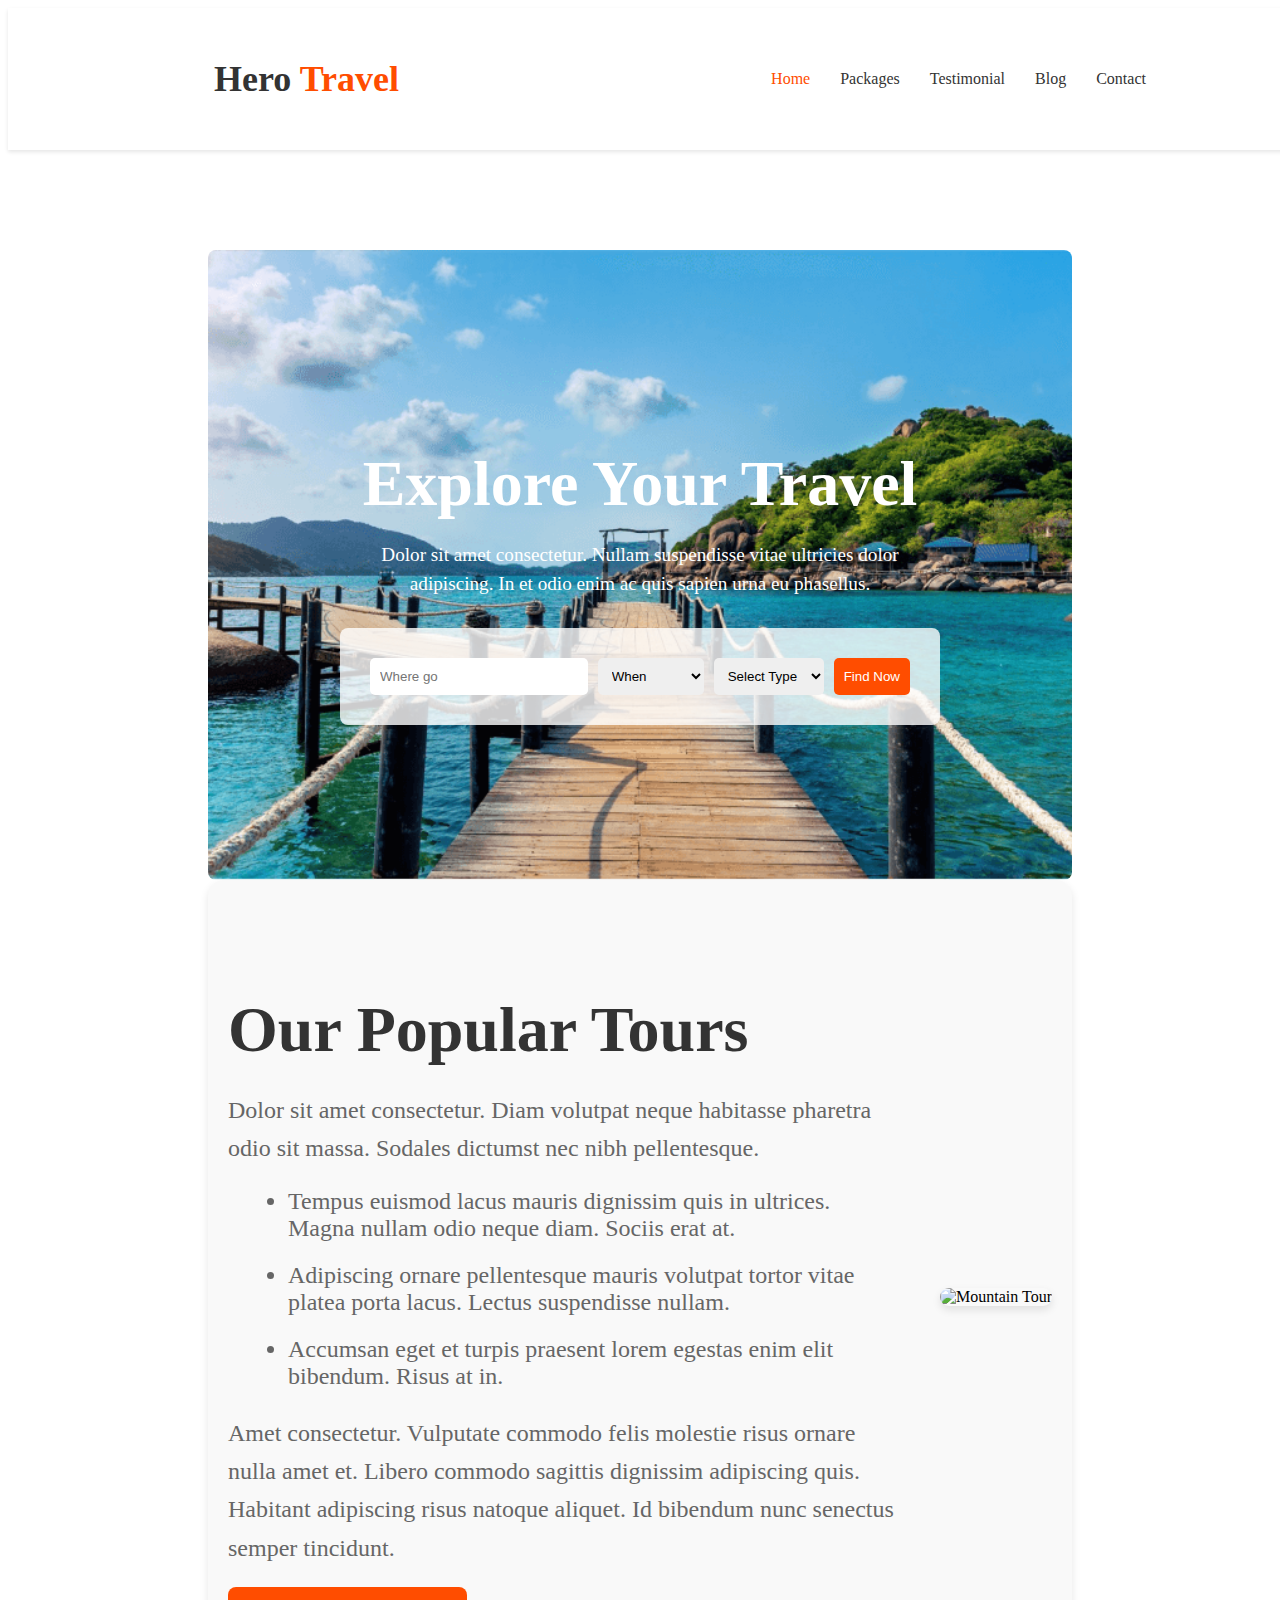
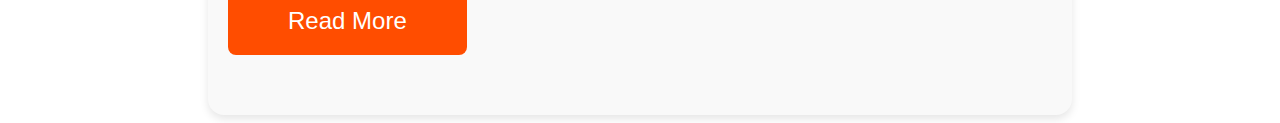
==== B9A2-Hero-Travel-main/index.html @ 3b32db18 "first commit" ====
<!DOCTYPE html>
<html lang="en">
<head>
    <meta charset="UTF-8">
    <meta name="viewport" content="width=device-width, initial-scale=1.0">
    <title>Hero Travel</title>
    <link rel="stylesheet" href="CSS/styles.css">
</head>
<body>
    <header class="navbar">
        <div class="container">
            <div class="logo">
                <img src="images/Group 40071 (2).png" alt="">
                <h2 class="logo-text">Hero <span>Travel</span></h2>
            </div>
            <nav>
                <ul class="nav-links">
                    <li><a href="#"><span>Home</span></a></li>
                    <li><a href="#">Packages</a></li>
                    <li><a href="#">Testimonial</a></li>
                    <li><a href="#">Blog</a></li>
                    <li><a href="#">Contact</a></li>
                </ul>
            </nav>    
        </div>
    </header>
    <main>
        <section class="hero">
            <div class="overlay"></div>
            <div class="hero-content">
                <h1>Explore Your Travel</h1>
                <p>Dolor sit amet consectetur. Nullam suspendisse vitae ultricies dolor adipiscing. In et odio enim ac quis sapien urna eu phasellus.</p>
                <div class="search-box">
                    <input type="text" placeholder="Where go">
                    <select>
                        <option>When</option>
                        <option>This Month</option>
                        <option>Anytime</option>
                        <option>This week</option>
                    </select>
                    <select>
                        <option>Select Type</option>
                        <option>Adventure</option>
                        <option>Relaxation</option>
                        <option>Luxury</option>
                    </select>
                    <button>Find Now</button>
                </div>
            </div>
        </section>

        <section class="popular-tours">
            <div class="container2">
                <div class="text-content">
                    <h2>Our Popular Tours</h2>
                    <p>Dolor sit amet consectetur. Diam volutpat neque habitasse pharetra odio sit massa. Sodales dictumst nec nibh pellentesque.</p>
                    <ul>
                        <li>Tempus euismod lacus mauris dignissim quis in ultrices. Magna nullam odio neque diam. Sociis erat at.</li>
                        <li>Adipiscing ornare pellentesque mauris volutpat tortor vitae platea porta lacus. Lectus suspendisse nullam.</li>
                        <li>Accumsan eget et turpis praesent lorem egestas enim elit bibendum. Risus at in.</li>
                    </ul>
                    <p>Amet consectetur. Vulputate commodo felis molestie risus ornare nulla amet et. Libero commodo sagittis dignissim adipiscing quis. Habitant adipiscing risus natoque aliquet. Id bibendum nunc senectus semper tincidunt.</p>
                    <button class="read-more-btn">Read More</button>
                </div>
                <div class="image-content">
                    <img src="images/Rectangle 4.png" alt="Mountain Tour">
                </div>
            </div>
        </section>


    </main>

    
        
       

   
 
    
    
</body>
</html>
---- B9A2-Hero-Travel-main/CSS/styles.css ----
.logo{
    display: flex;
}
.navbar {
    background-color: #fff;
    box-shadow: 0 2px 4px rgba(0, 0, 0, 0.1);
    padding: 20px 40px;
    width: 100%;
    top: 0;
    
}
.container {
    display: flex;
    justify-content: space-around;
    align-items: center;
}
.logo {
    font-size: 24px;
    font-weight: bold;
    color: #333;
}
.logo span {
    color: #ff4d00;
}

.nav-links {
    list-style-type: none;
    display: flex;
    gap: 30px;
}
.nav-links a {
    text-decoration: none;
    color: #333;
    transition: color 0.3s;
}
.nav-links a span{
    color: #ff4d00;
}
.nav-links a:hover {
    color: #ff4d00;
}
main{
    margin-left: 200px;
    margin-right: 200px;
    margin-top: 100px;
}

.hero {
    background-image: url('/B9A2-Hero-Travel-main/Images/Group\ 13\ \(1\)\ \(1\).png');
    background-size: cover;
    background-position: center;
    height: 70vh;
    display: flex;
    align-items: center;
    justify-content: center;
    text-align: center;
    color: #fff;
    position: relative;
    border-radius: 8px;
    border: 8px solid rounded;

}
.hero-content {
    position: relative;
    z-index: 1;
    max-width: 600px;
}
.hero h1 {
    font-size: 4rem;
    margin-bottom: 20px;
}
.hero p {
    font-size: 1.2rem;
    margin-bottom: 30px;
    line-height: 1.5;
}

.search-box {
    display: flex;
    gap: 10px;
    background-color: rgba(255, 255, 255, 0.8);
    padding: 30px;
    border-radius: 8px;
}
.search-box input, .search-box select, .search-box button {
    border: none;
    outline: none;
    padding: 10px;
    border-radius: 5px;
}
.search-box input {
    flex: 1;
}
.search-box button {
    background-color: #ff4d00;
    color: #fff;
    cursor: pointer;
    
}
.search-box button:hover {
    background-color: #e84300;
}

.container2 {
    display: flex;
    align-items: center;
    gap: 40px;
    padding: 60px 20px;
}
.popular-tours {
    background-color: #f9f9f9;
    border-radius: 16px;
    overflow: hidden;
    box-shadow: 0 4px 8px rgba(0, 0, 0, 0.1);
}
.text-content {
    flex: 1;
}
.text-content h2 {
    font-size: 4rem;
    color: #333;
    margin-bottom: 20px;
}
.text-content p {
    font-size: 1.5rem;
    line-height: 1.6;
    color: #666;
    margin-bottom: 20px;
}
.text-content ul {
    margin-bottom: 20px;
}
.text-content ul li {
    list-style-type: disc;
    margin-left: 20px;
    margin-bottom: 20px;
    color:  #666;
    font-size: 1.5rem;
}

/* Button Styles */
.read-more-btn {
    background-color: #ff4d00;
    color: #fff;
    border: none;
    padding: 20px 60px;
    border-radius: 8px;
    cursor: pointer;
    font-size: 1.5rem;
   
}

.read-more-btn:hover {
    background-color: #e84300;
}



.image-content img {
    max-width: 100%;
    height: auto;
    border-radius: 16px;
    object-fit: cover;
    box-shadow: 0 4px 8px rgba(0, 0, 0, 0.1);
}
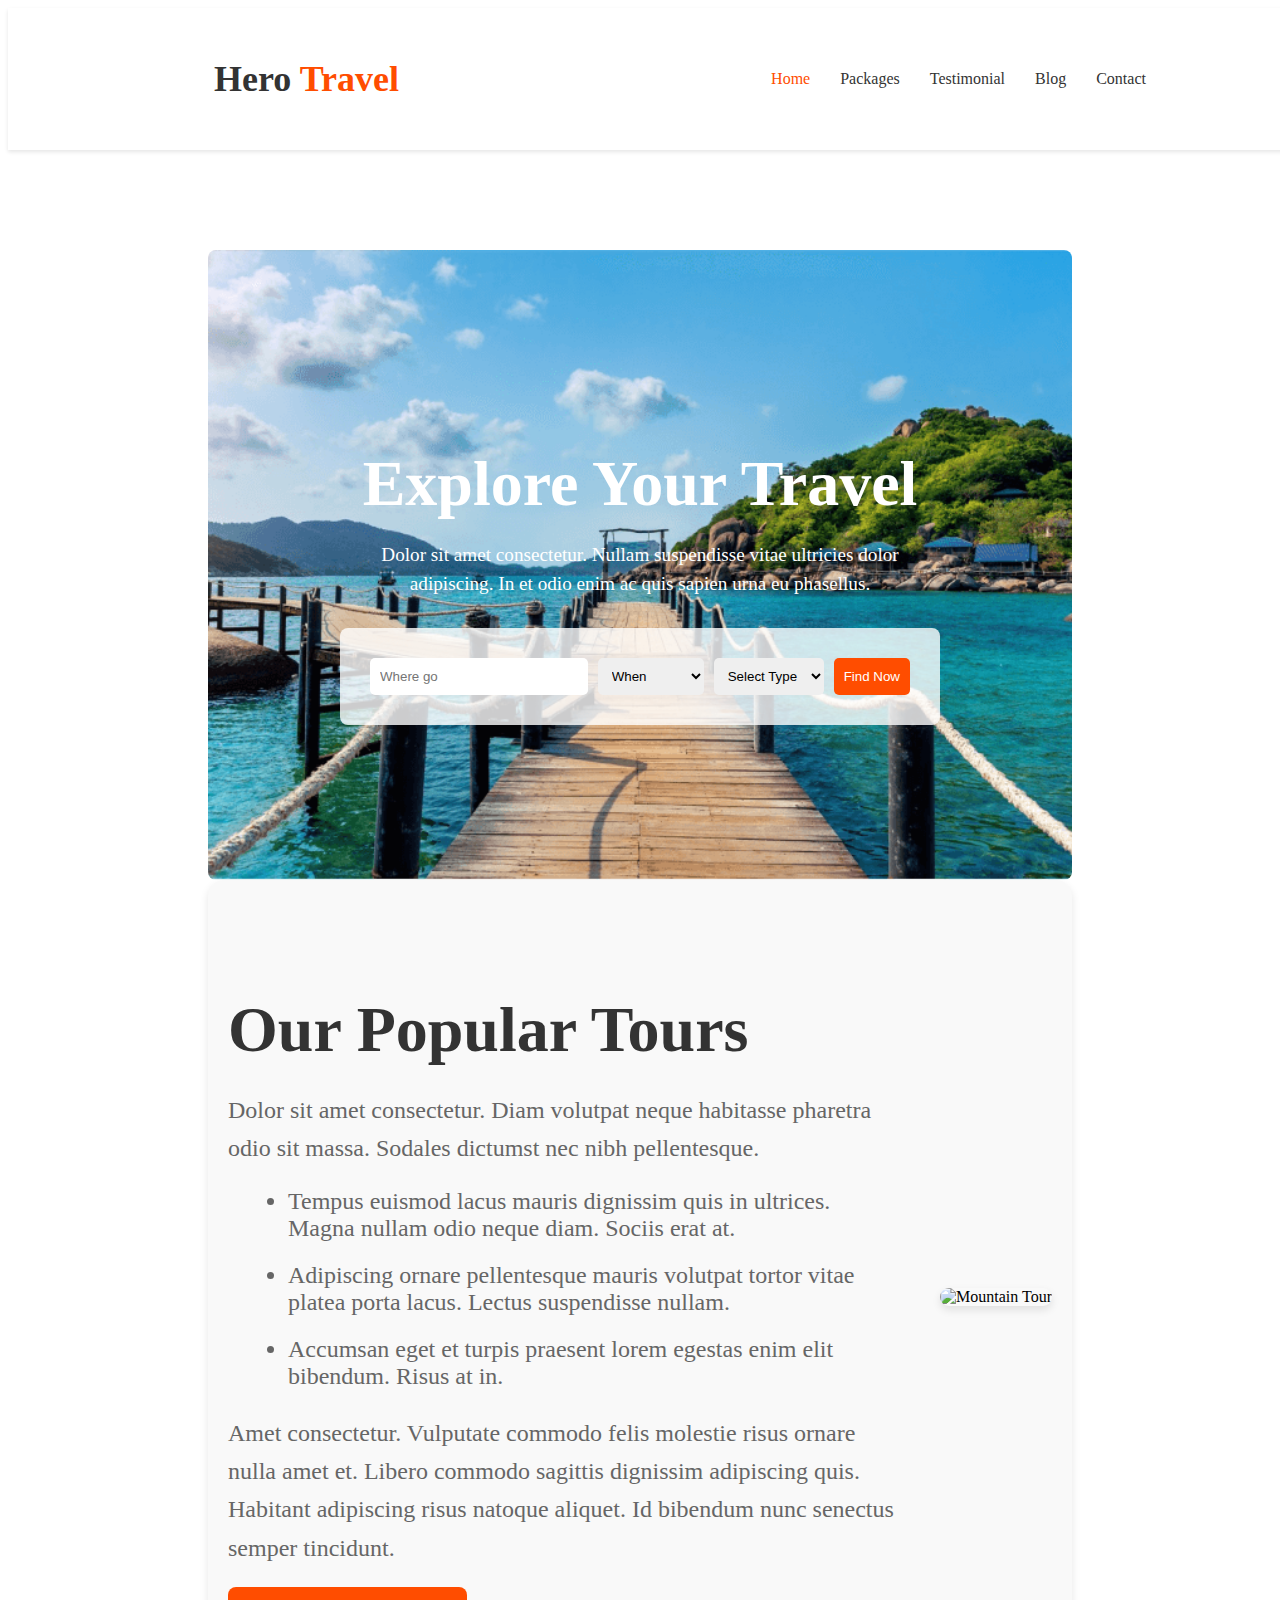
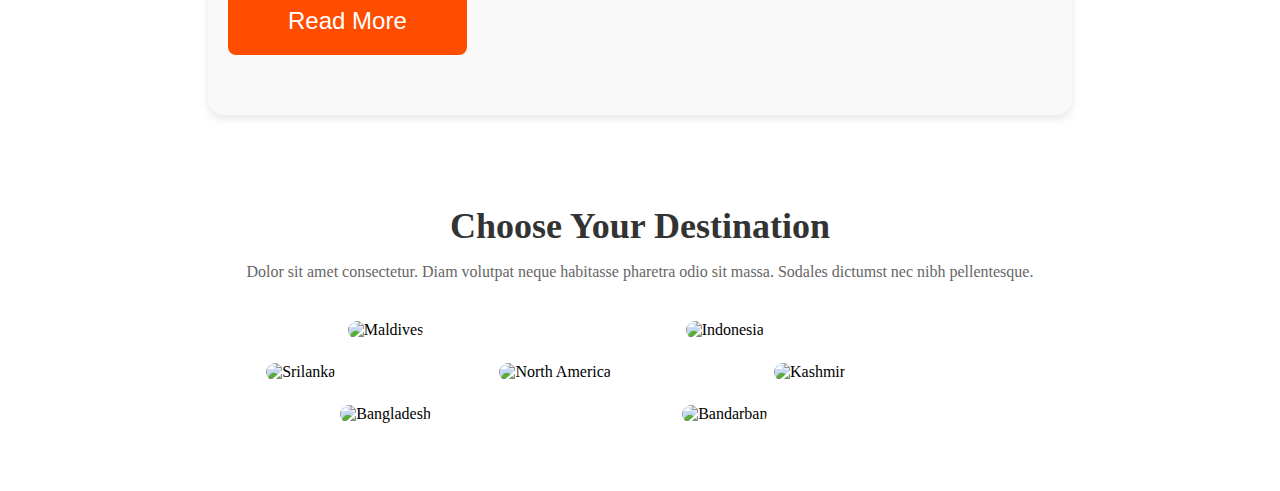
==== commit e5cae2a4: "second commit" ====
--- a/B9A2-Hero-Travel-main/index.html
+++ b/B9A2-Hero-Travel-main/index.html
@@ -67,6 +67,42 @@
                 </div>
             </div>
         </section>
+        <section class="destination-section">
+            <div class="container3">
+                <h2>Choose Your Destination</h2>
+                <p>Dolor sit amet consectetur. Diam volutpat neque habitasse pharetra odio sit massa. Sodales dictumst nec nibh pellentesque.</p>
+                <div class="destination-grid">
+                    <div class="destination-card item-span2">
+                        <img src="images/Rectangle 5.png" alt="Maldives">
+                        <div class="destination-title">Maldives</div>
+                    </div>
+                    <div class="destination-card  item-span2">
+                        <img src="images/Rectangle 8 (1).png" alt="Indonesia">
+                        <div class="destination-title">Indonesia</div>
+                    </div>
+                    <div class="destination-card item3">
+                        <img src="images/Rectangle 6.png" alt="Srilanka">
+                        <div class="destination-title">Srilanka</div>
+                    </div>
+                    <div class="destination-card item4">
+                        <img src="images/Rectangle 7.png" alt="North America">
+                        <div class="destination-title">North America</div>
+                    </div>
+                    <div class="destination-card item5">
+                        <img src="images/Rectangle 9.png" alt="Kashmir">
+                        <div class="destination-title">Kashmir</div>
+                    </div>
+                    <div class="destination-card item6">
+                        <img src="images/Rectangle 11.png" alt="Bangladesh">
+                        <div class="destination-title">Bangladesh</div>
+                    </div>
+                    <div class="destination-card item7">
+                        <img src="images/Rectangle 10.png" alt="Bandarban">
+                        <div class="destination-title">Bandarban</div>
+                    </div>
+                </div>
+            </div>
+        </section>
 
 
     </main>
--- a/B9A2-Hero-Travel-main/CSS/styles.css
+++ b/B9A2-Hero-Travel-main/CSS/styles.css
@@ -163,4 +163,89 @@
     border-radius: 16px;
     object-fit: cover;
     box-shadow: 0 4px 8px rgba(0, 0, 0, 0.1);
-}+}
+
+.container3 {
+    max-width: 1200px;
+    margin: 0 auto;
+    padding: 60px 20px;
+    text-align: center;
+    
+}
+.destination-section h2 {
+    font-size: 36px;
+    color: #333;
+    margin-bottom: 10px;
+}
+
+.destination-section p {
+    font-size: 16px;
+    color: #666;
+    margin-bottom: 40px;
+}
+.destination-grid {
+    display: grid;
+    grid-template-columns: repeat(5,1fr) ;
+    gap: 1.5rem;
+    align-content: center;
+    
+   
+}
+.destination-card {
+    position: relative;
+    overflow: hidden;
+    border-radius: 16px;
+    transition: transform 0.3s ease;
+    cursor: pointer;
+}
+
+.item-span2{
+    grid-column: span 2;
+}
+.item4{
+    grid-column-start: 2 ;
+    grid-column-end: 4;
+}
+.item3{
+    grid-row-start: 2;
+}
+.item6{
+    grid-row-start: 3;
+}
+.item7{
+    grid-row-start: 3;
+    grid-column-start:3;
+    grid-column-end: 5;
+}
+.item6{
+    grid-column: span 2;
+
+}
+
+.destination-card img {
+    width: 100%;
+    height: 100%;
+    object-fit: cover;
+    border-radius: 16px;
+   
+}
+.destination-title {
+    position: absolute;
+    bottom: 130px;
+    
+    left: 100px;
+    text-align: center;
+    color: #fff;
+    font-size: 24px;
+    font-weight: bold;
+    text-shadow: 2px 2px 4px rgba(0, 0, 0, 0.5);
+    pointer-events: none;
+}
+
+
+.destination-card:hover {
+    transform: translateY(-5px);
+}
+.destination-card:hover img {
+    transform: scale(1.1);
+}
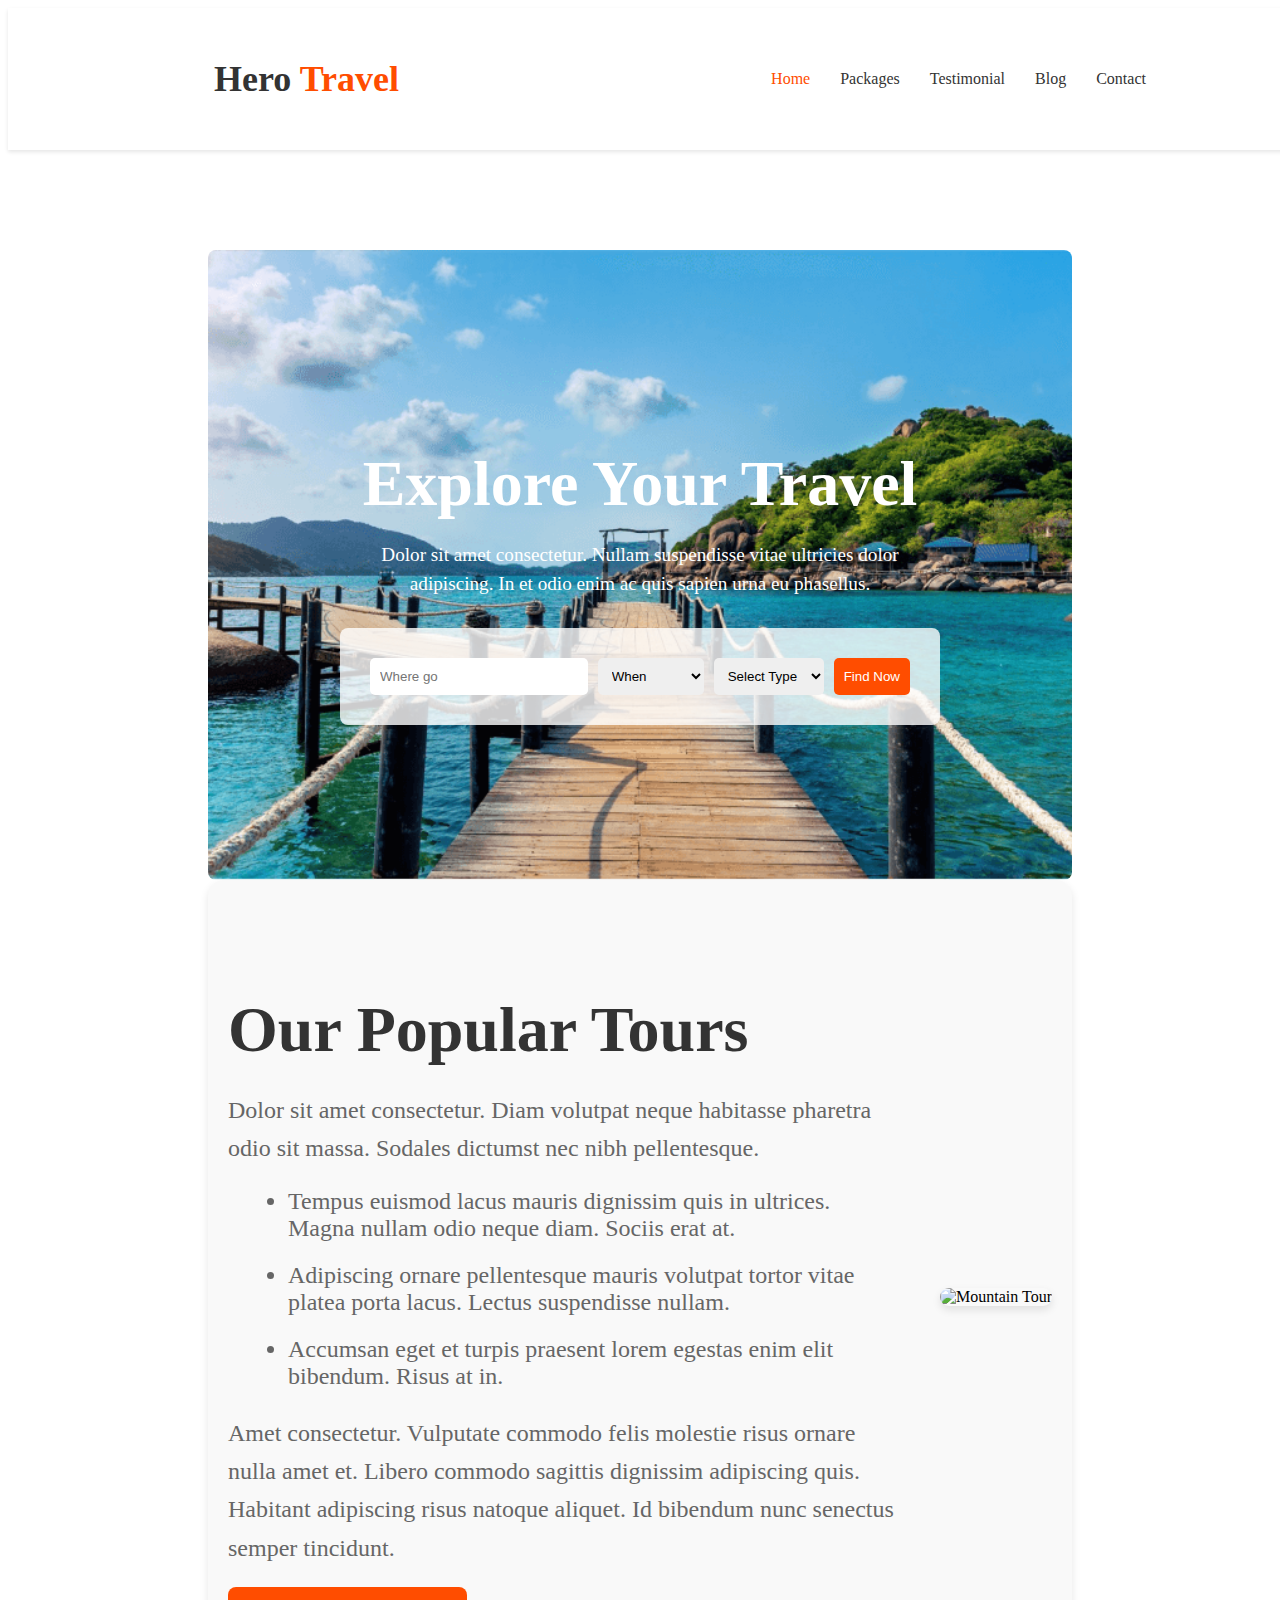
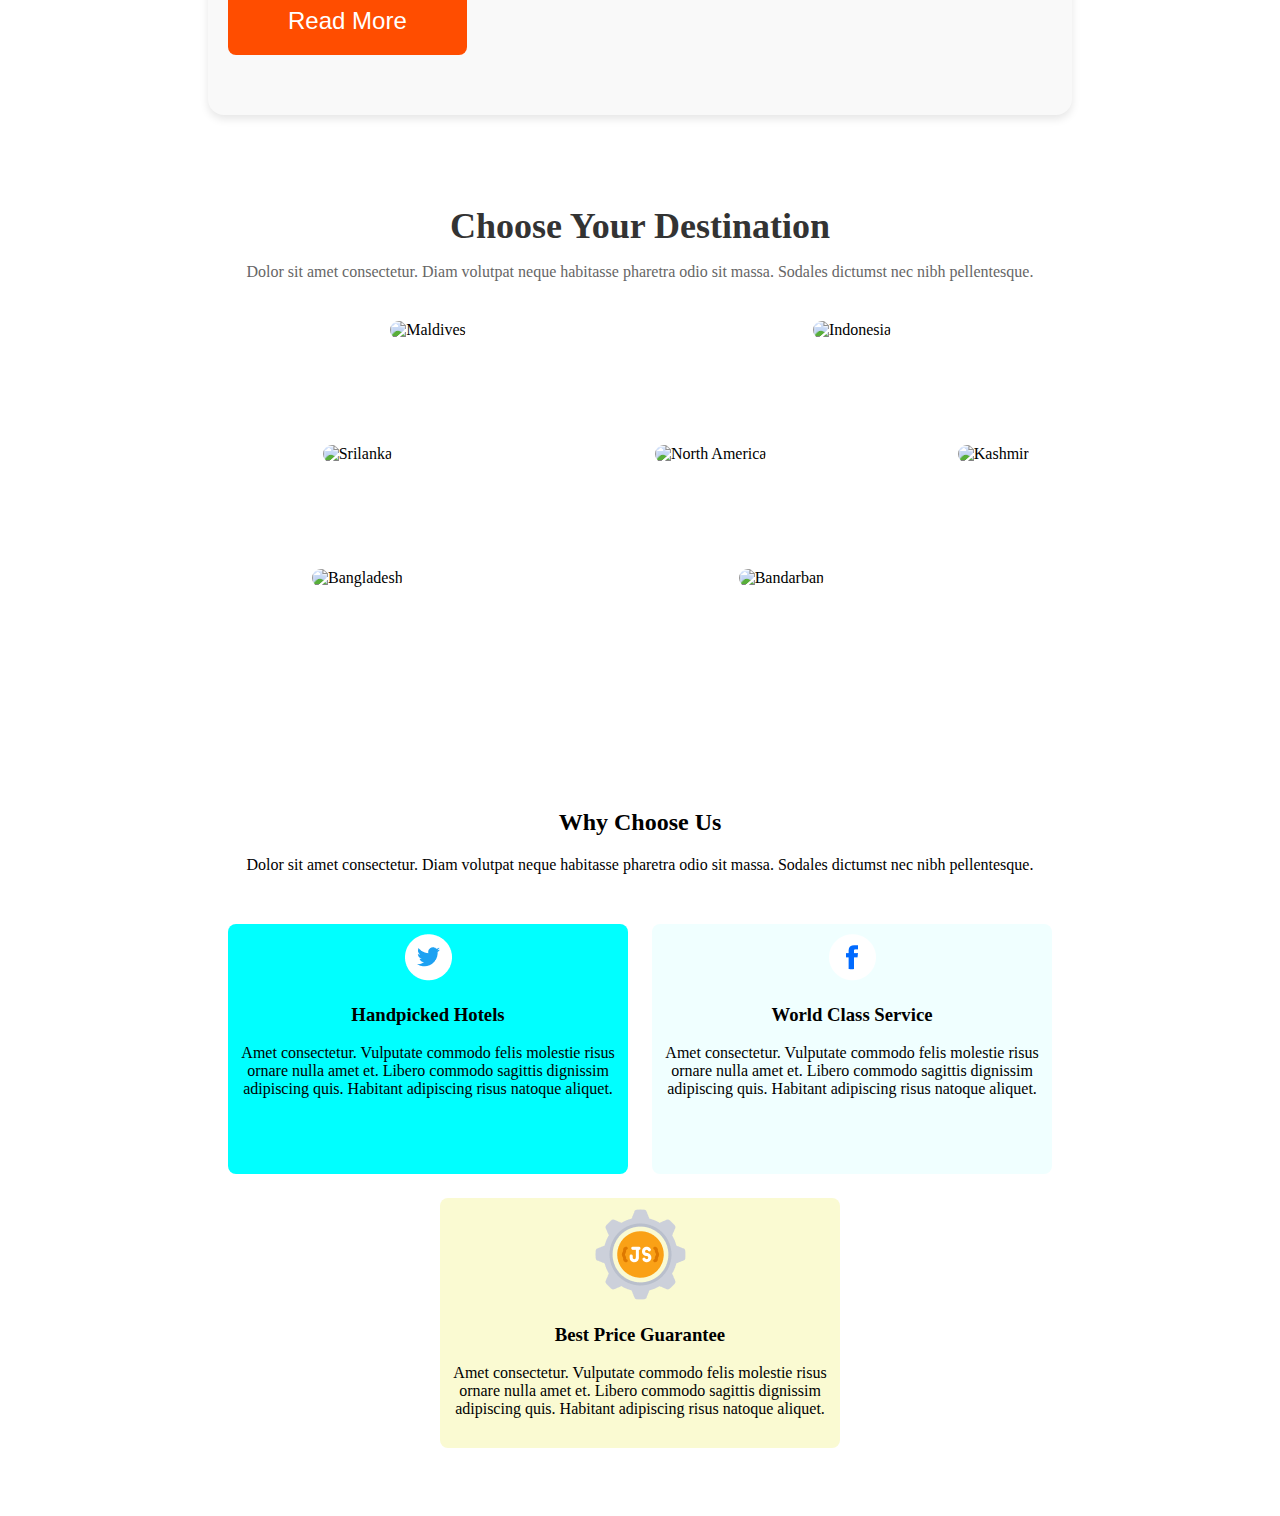
==== commit ef9b6f05: "third commit" ====
--- a/B9A2-Hero-Travel-main/index.html
+++ b/B9A2-Hero-Travel-main/index.html
@@ -72,11 +72,11 @@
                 <h2>Choose Your Destination</h2>
                 <p>Dolor sit amet consectetur. Diam volutpat neque habitasse pharetra odio sit massa. Sodales dictumst nec nibh pellentesque.</p>
                 <div class="destination-grid">
-                    <div class="destination-card item-span2">
+                    <div class="destination-card item1">
                         <img src="images/Rectangle 5.png" alt="Maldives">
                         <div class="destination-title">Maldives</div>
                     </div>
-                    <div class="destination-card  item-span2">
+                    <div class="destination-card  item1">
                         <img src="images/Rectangle 8 (1).png" alt="Indonesia">
                         <div class="destination-title">Indonesia</div>
                     </div>
@@ -104,6 +104,36 @@
             </div>
         </section>
 
+        <section class="why-choose-us">
+            <div class="container3">
+                <h2>Why Choose Us</h2>
+                <p>Dolor sit amet consectetur. Diam volutpat neque habitasse pharetra odio sit massa. Sodales dictumst nec nibh pellentesque.</p>
+                <div class="Choose-grid">
+                    <div class="card card1">
+                        <img src="/B9A2-Hero-Travel-main/icons/twitter.png" alt="Maldives">
+                        <h3 class="card-title">Handpicked Hotels</h3>
+                        <p class="card-description">Amet consectetur. Vulputate commodo felis molestie risus ornare 
+                            nulla amet et. Libero commodo sagittis dignissim adipiscing quis. 
+                            Habitant adipiscing risus natoque aliquet. </p>
+                    </div>
+                    <div class="card card2">
+                        <img src="/B9A2-Hero-Travel-main/icons/fb.png" alt="Indonesia">
+                        <h3 class="card-title">World Class Service</h3>
+                        <p class="card-description">Amet consectetur. Vulputate commodo felis molestie risus ornare 
+                            nulla amet et. Libero commodo sagittis dignissim adipiscing quis. 
+                            Habitant adipiscing risus natoque aliquet. </p>
+                    </div>
+                    <div class="card card3">
+                        <img src="/B9A2-Hero-Travel-main/icons/js.png" alt="Srilanka">
+                        <h3 class="card-title">Best Price Guarantee</h3>
+                        <p class="card-description">Amet consectetur. Vulputate commodo felis molestie risus ornare 
+                            nulla amet et. Libero commodo sagittis dignissim adipiscing quis. 
+                            Habitant adipiscing risus natoque aliquet. </p>
+                    </div>
+                    </div>
+            </div>
+        </section>
+
 
     </main>
 
--- a/B9A2-Hero-Travel-main/CSS/styles.css
+++ b/B9A2-Hero-Travel-main/CSS/styles.css
@@ -185,9 +185,10 @@
 }
 .destination-grid {
     display: grid;
-    grid-template-columns: repeat(5,1fr) ;
-    gap: 1.5rem;
+    grid-template-columns: repeat(6,1fr) ;
+   gap: 1.5rem;
     align-content: center;
+    grid-auto-rows: minmax(100px, auto);
     
    
 }
@@ -195,36 +196,29 @@
     position: relative;
     overflow: hidden;
     border-radius: 16px;
-    transition: transform 0.3s ease;
     cursor: pointer;
 }
 
-.item-span2{
+.item1 {
+    grid-column: span 3;
+}
+.item4{
+    grid-column: span 3;
+}
+.item3{
     grid-column: span 2;
 }
-.item4{
-    grid-column-start: 2 ;
-    grid-column-end: 4;
-}
-.item3{
-    grid-row-start: 2;
-}
-.item6{
-    grid-row-start: 3;
-}
 .item7{
-    grid-row-start: 3;
-    grid-column-start:3;
-    grid-column-end: 5;
+    grid-column: span 4; 
 }
 .item6{
     grid-column: span 2;
-
-}
+}
+
 
 .destination-card img {
-    width: 100%;
-    height: 100%;
+     height:100%;
+     width: 100%;
     object-fit: cover;
     border-radius: 16px;
    
@@ -249,3 +243,34 @@
 .destination-card:hover img {
     transform: scale(1.1);
 }
+
+.Choose-grid{
+    display: grid;
+    gap: 1.5rem;
+    grid-template-columns: repeat(4,1fr);
+    grid-auto-rows: minmax(250px,auto);
+    align-self: start;
+    justify-self: stretch;
+    margin-top: 50px;
+    
+}
+
+.card{
+    border: 8px solid rounded;
+    border-radius: 8px;
+    padding: 10px;
+}
+
+.card1{
+ background-color: aqua;
+ grid-column: span 2;
+}
+.card2{
+  background-color: azure;
+  grid-column: span 2;
+}
+.card3{
+  background-color: lightgoldenrodyellow;
+  grid-column: 2/4;
+}
+
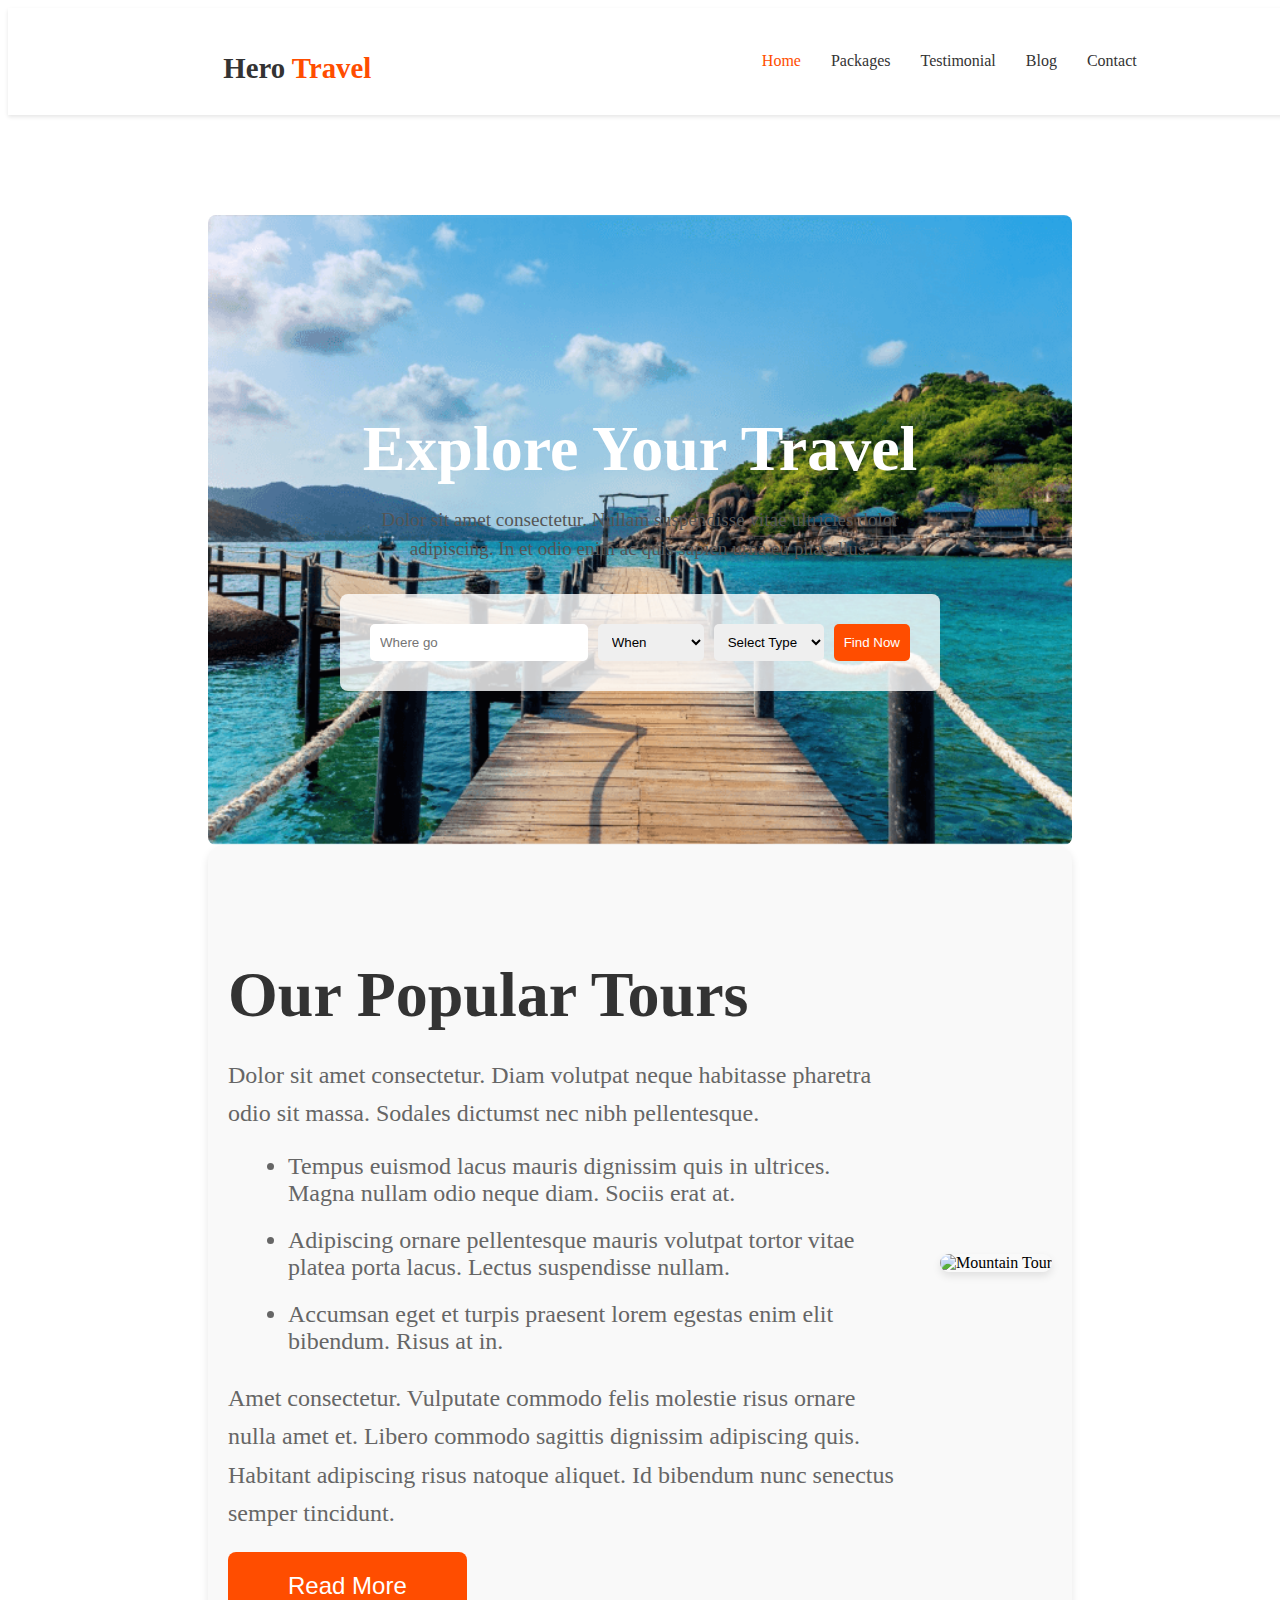
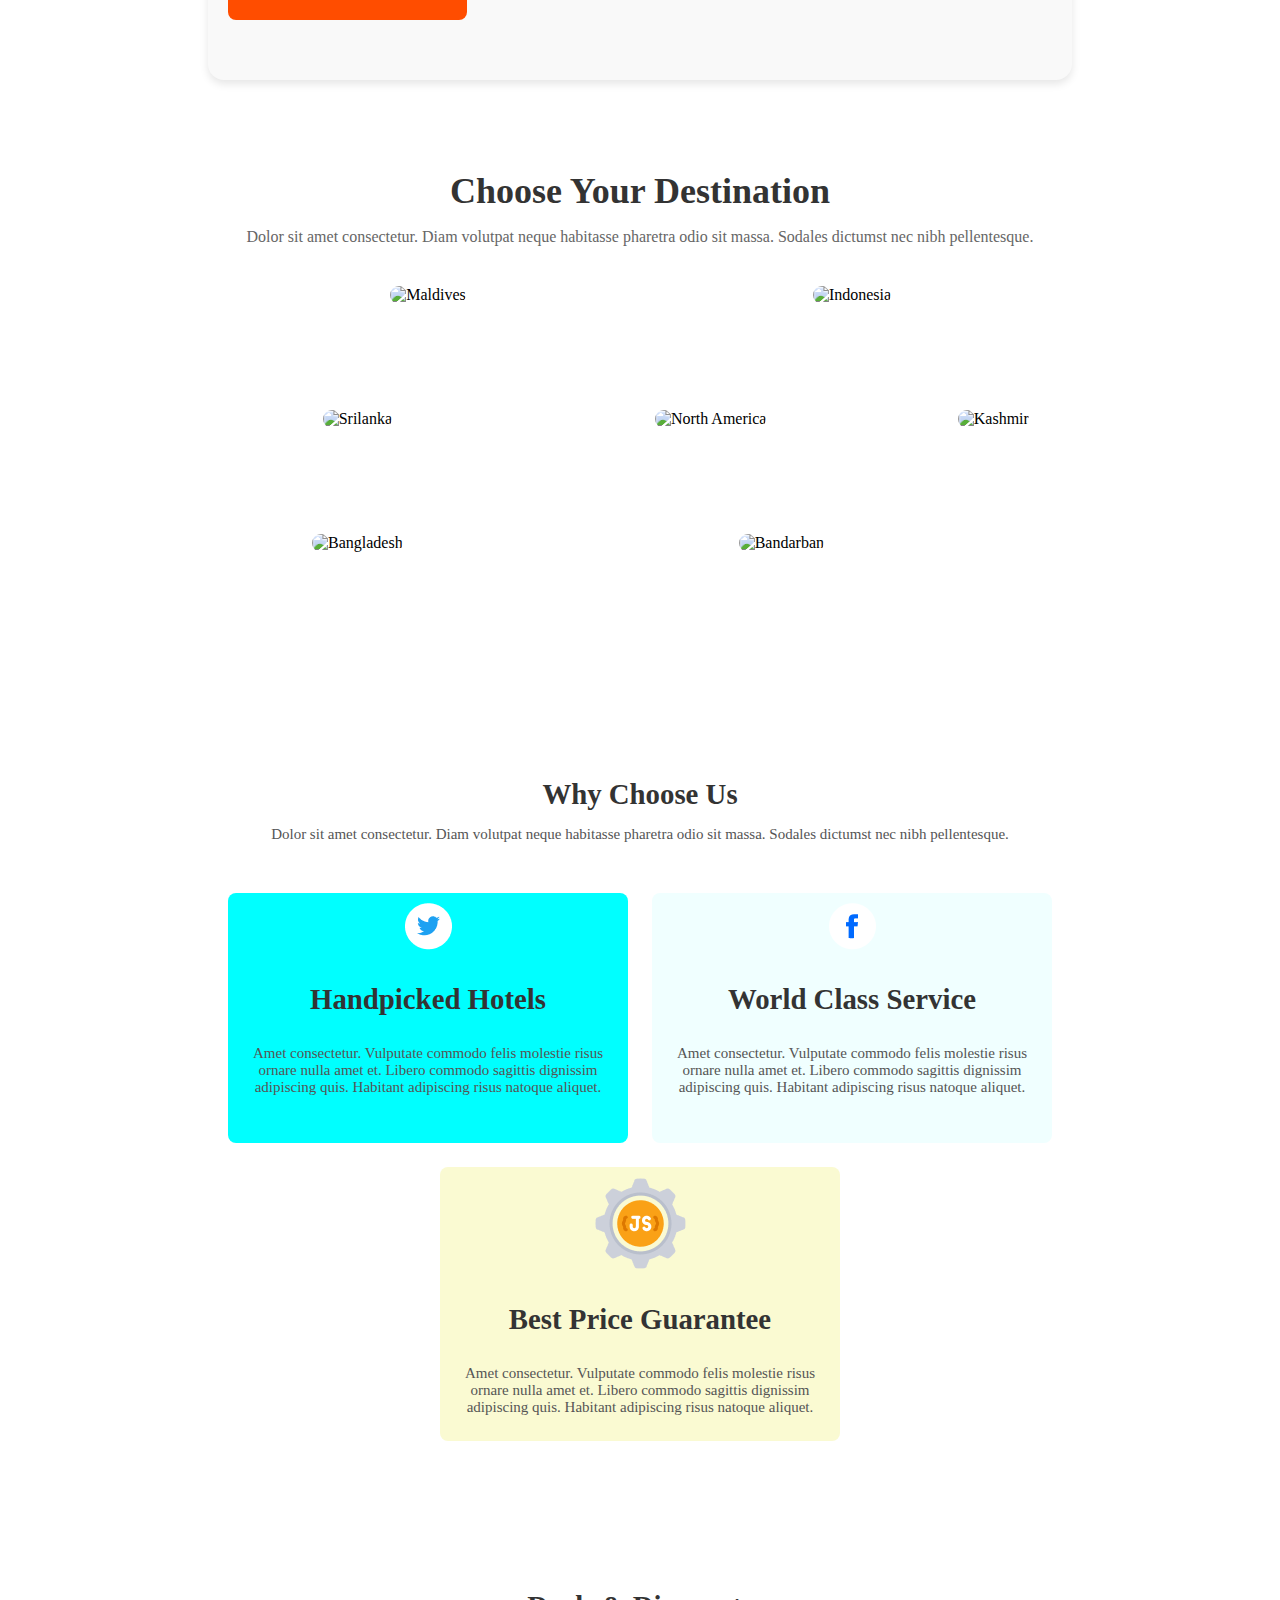
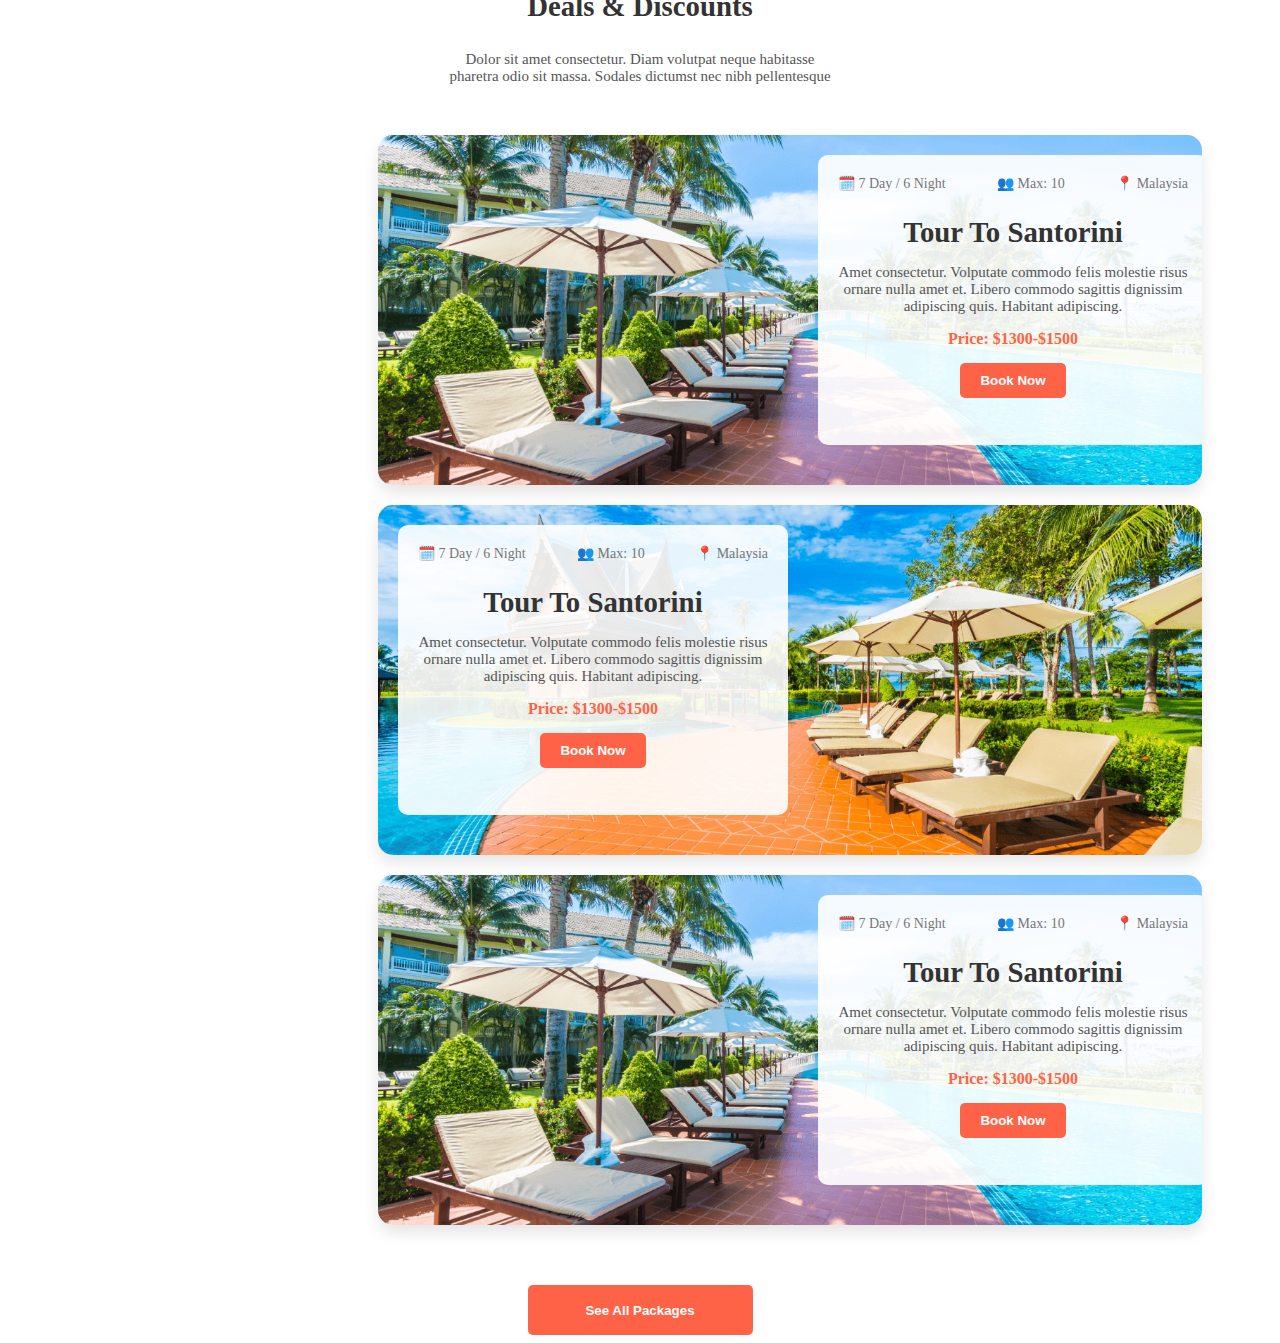
==== commit 00412649: "tour section commited" ====
--- a/B9A2-Hero-Travel-main/index.html
+++ b/B9A2-Hero-Travel-main/index.html
@@ -133,6 +133,64 @@
                     </div>
             </div>
         </section>
+        <section class="tour">
+            <div class="container3">
+                <h3>Deals & Discounts</h3>
+                <p>Dolor sit amet consectetur. Diam volutpat neque habitasse <br> pharetra odio sit massa. 
+                    Sodales dictumst nec nibh pellentesque</p>
+
+            
+
+             <div class="tour-container">
+                <!-- Tour Card 1 -->
+                <div class="tour-card tour-card3">
+                    <div class="tour-info info1">
+                        <div class="tour-details">
+                            <span>🗓️ 7 Day / 6 Night</span>
+                            <span>👥 Max: 10</span>
+                            <span>📍 Malaysia</span>
+                        </div>
+                        <h2>Tour To Santorini</h2>
+                        <p>Amet consectetur. Volputate commodo felis molestie risus ornare nulla amet et. Libero commodo sagittis dignissim adipiscing quis. Habitant adipiscing.</p>
+                        <div class="tour-price">Price: $1300-$1500</div>
+                        <button class="book-btn">Book Now</button>
+                    </div>
+                </div>
+            
+                <!-- Tour Card 2 -->
+                <div class="tour-card tour-card1">
+                    <div class="tour-info ">
+                        <div class="tour-details">
+                            <span>🗓️ 7 Day / 6 Night</span>
+                            <span>👥 Max: 10</span>
+                            <span>📍 Malaysia</span>
+                        </div>
+                        <h2>Tour To Santorini</h2>
+                        <p>Amet consectetur. Volputate commodo felis molestie risus ornare nulla amet et. Libero commodo sagittis dignissim adipiscing quis. Habitant adipiscing.</p>
+                        <div class="tour-price">Price: $1300-$1500</div>
+                        <button class="book-btn">Book Now</button>
+                    </div>
+                </div>
+                <div class="tour-card tour-card2">
+                    <div class="tour-info info1">
+                        <div class="tour-details">
+                            <span>🗓️ 7 Day / 6 Night</span>
+                            <span>👥 Max: 10</span>
+                            <span>📍 Malaysia</span>
+                        </div>
+                        <h2>Tour To Santorini</h2>
+                        <p>Amet consectetur. Volputate commodo felis molestie risus ornare nulla amet et. Libero commodo sagittis dignissim adipiscing quis. Habitant adipiscing.</p>
+                        <div class="tour-price">Price: $1300-$1500</div>
+                        <button class="book-btn">Book Now</button>
+                    </div>
+                </div>
+            
+            </div>
+        </div>
+        <div class="btn-center">
+            <button class="book-btn btn-pro">See All Packages</button>
+        </div>
+        </section>
 
 
     </main>
--- a/B9A2-Hero-Travel-main/CSS/styles.css
+++ b/B9A2-Hero-Travel-main/CSS/styles.css
@@ -274,3 +274,108 @@
   grid-column: 2/4;
 }
 
+
+
+.tour-card3{
+    background-image: url(/B9A2-Hero-Travel-main/Images/Group\ 39.png);
+    background-repeat: no-repeat;
+    
+}
+.tour-card1{
+    background-image: url(/B9A2-Hero-Travel-main/Images/Group\ 40.png);
+    background-repeat: no-repeat;
+}
+.tour-card2{
+    background-image: url(/B9A2-Hero-Travel-main/Images/Group\ 39.png);
+    
+    background-repeat: no-repeat;
+}
+.tour-container {
+    display: flex;
+    flex-direction: column;
+    margin-left: 150px;
+    margin-top: 50px;
+    gap: 20px;
+    width: 100%;
+    max-width: 900px;
+
+
+}
+.tour-card {
+    position: relative;
+    background-size: cover;
+    background-position: center;
+    border-radius: 15px;
+    overflow: hidden;
+    height: 350px;
+    display: flex;
+    align-items: flex-start;
+    box-shadow: 0 8px 15px rgba(0, 0, 0, 0.1);
+}
+.tour-info {
+    background-color: rgba(255, 255, 255, 0.9);
+    border-radius: 10px;
+    padding: 20px;
+    margin: 20px;
+    width: calc(100% - 40px);
+    max-width: 350px;
+    height: 250px;
+    position: relative;
+    
+}
+.info1{
+    position: relative;
+    left: 420px;
+}
+.tour-details {
+    display: flex;
+    justify-content: space-between;
+    font-size: 14px;
+    color: #777;
+    margin-bottom: 15px;
+}
+h2 {
+    font-size: 1.8rem;
+    color: #333;
+    margin-bottom: 10px;
+}
+p {
+    font-size: 15px;
+    color: #555;
+    margin-bottom: 15px;
+}
+.tour-price {
+    font-size: 1rem;
+    color: #ff6347;
+    font-weight: bold;
+    margin-bottom: 15px;
+}
+.book-btn {
+    display: inline-block;
+    padding: 10px 20px;
+    background-color: #ff6347;
+    color: white;
+    border: none;
+    border-radius: 5px;
+    cursor: pointer;
+    transition: background-color 0.3s ease;
+    font-weight: bold;
+}
+.book-btn:hover {
+    background-color: #e5533d;
+}
+h3{
+    font-size: 1.8rem;
+    color: #333;
+}
+.btn-pro{
+    height: 50px;
+    width: 25vh;
+    
+
+}
+.btn-center{
+    display: flex;
+    align-items: center;
+    justify-content: center;
+}
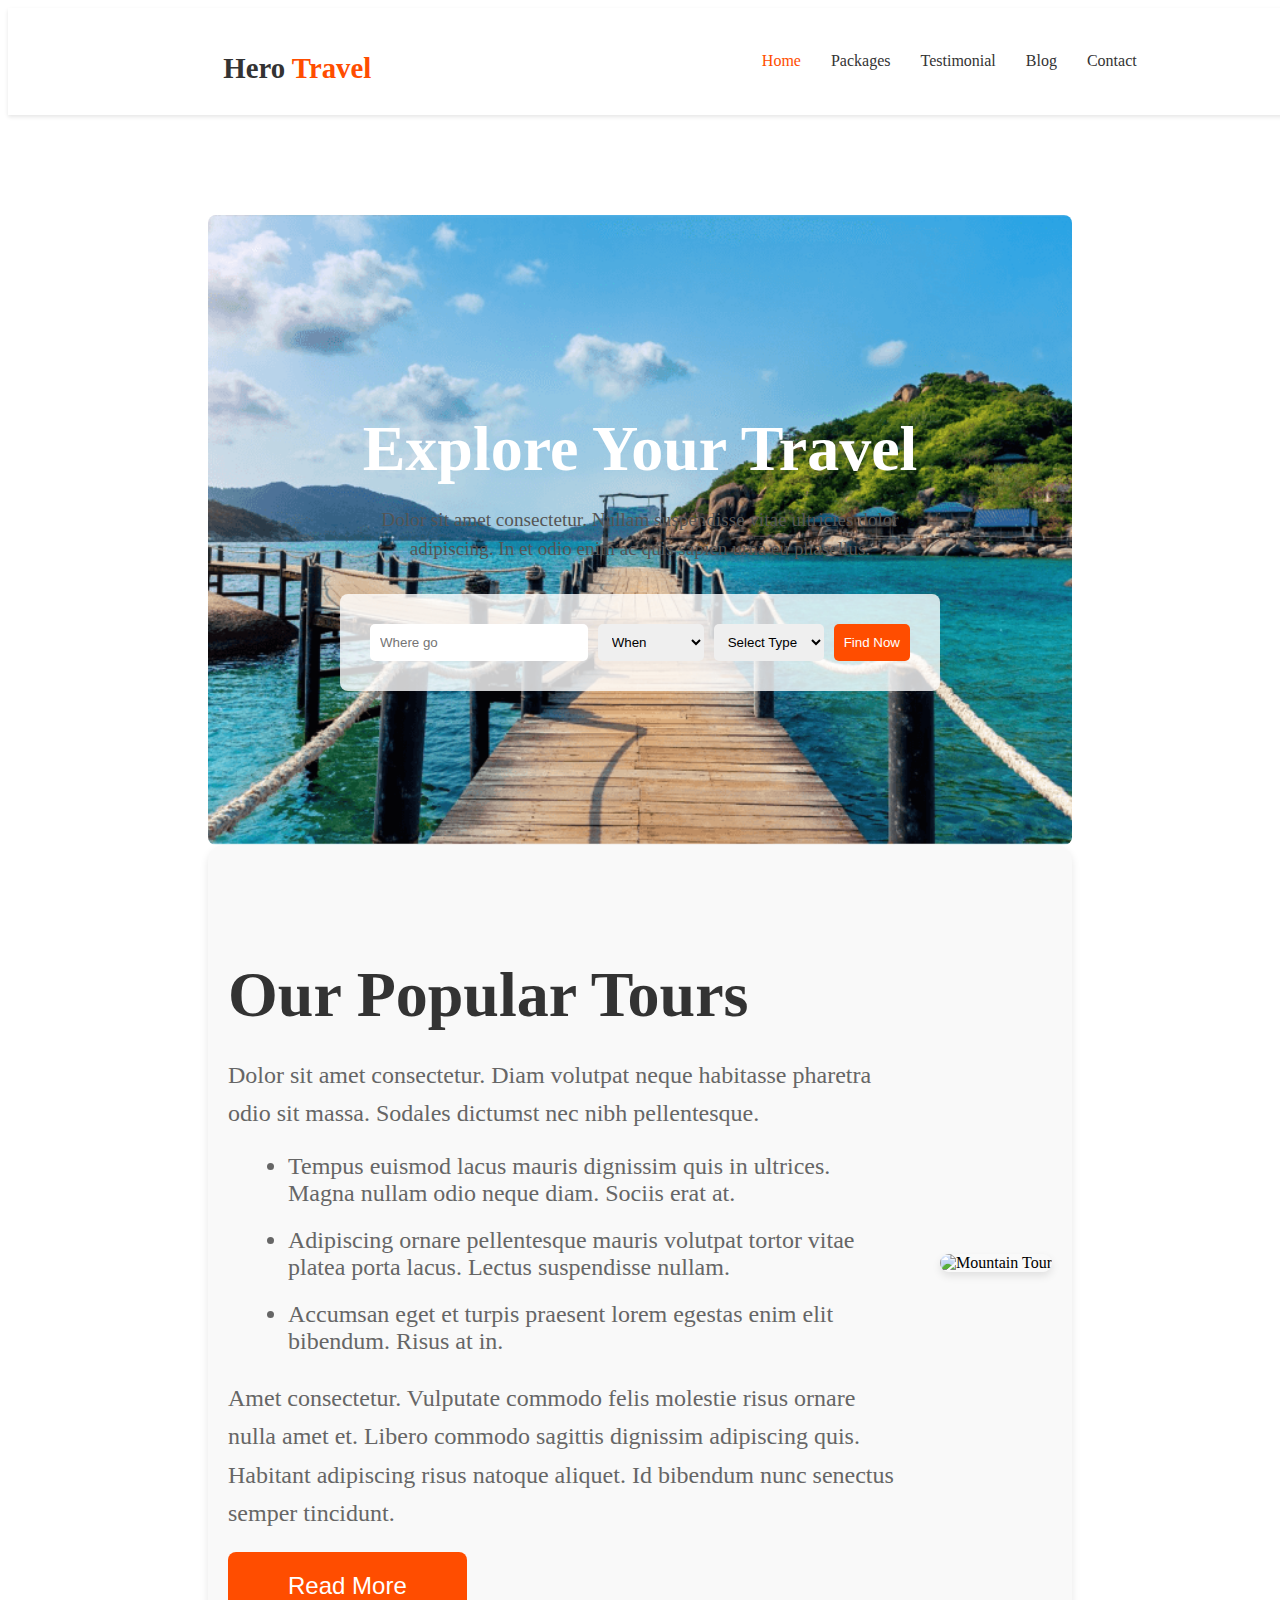
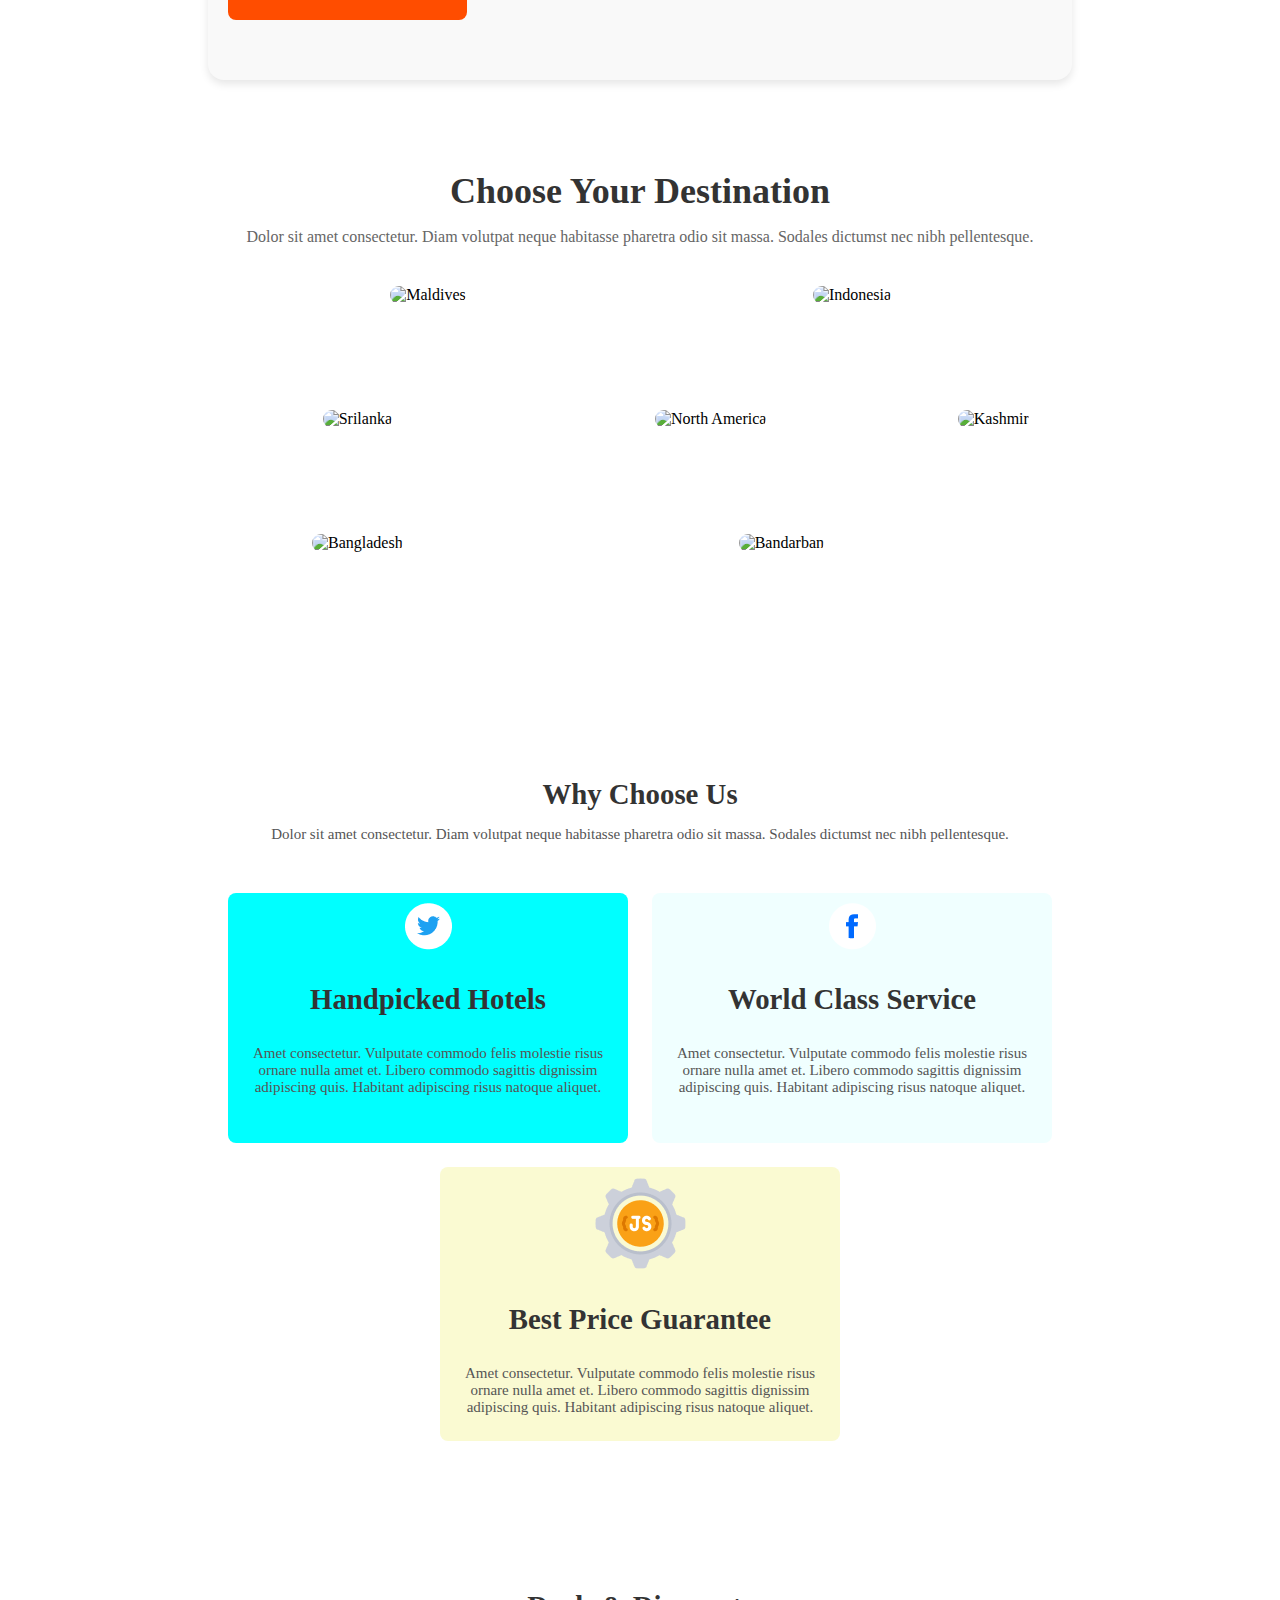
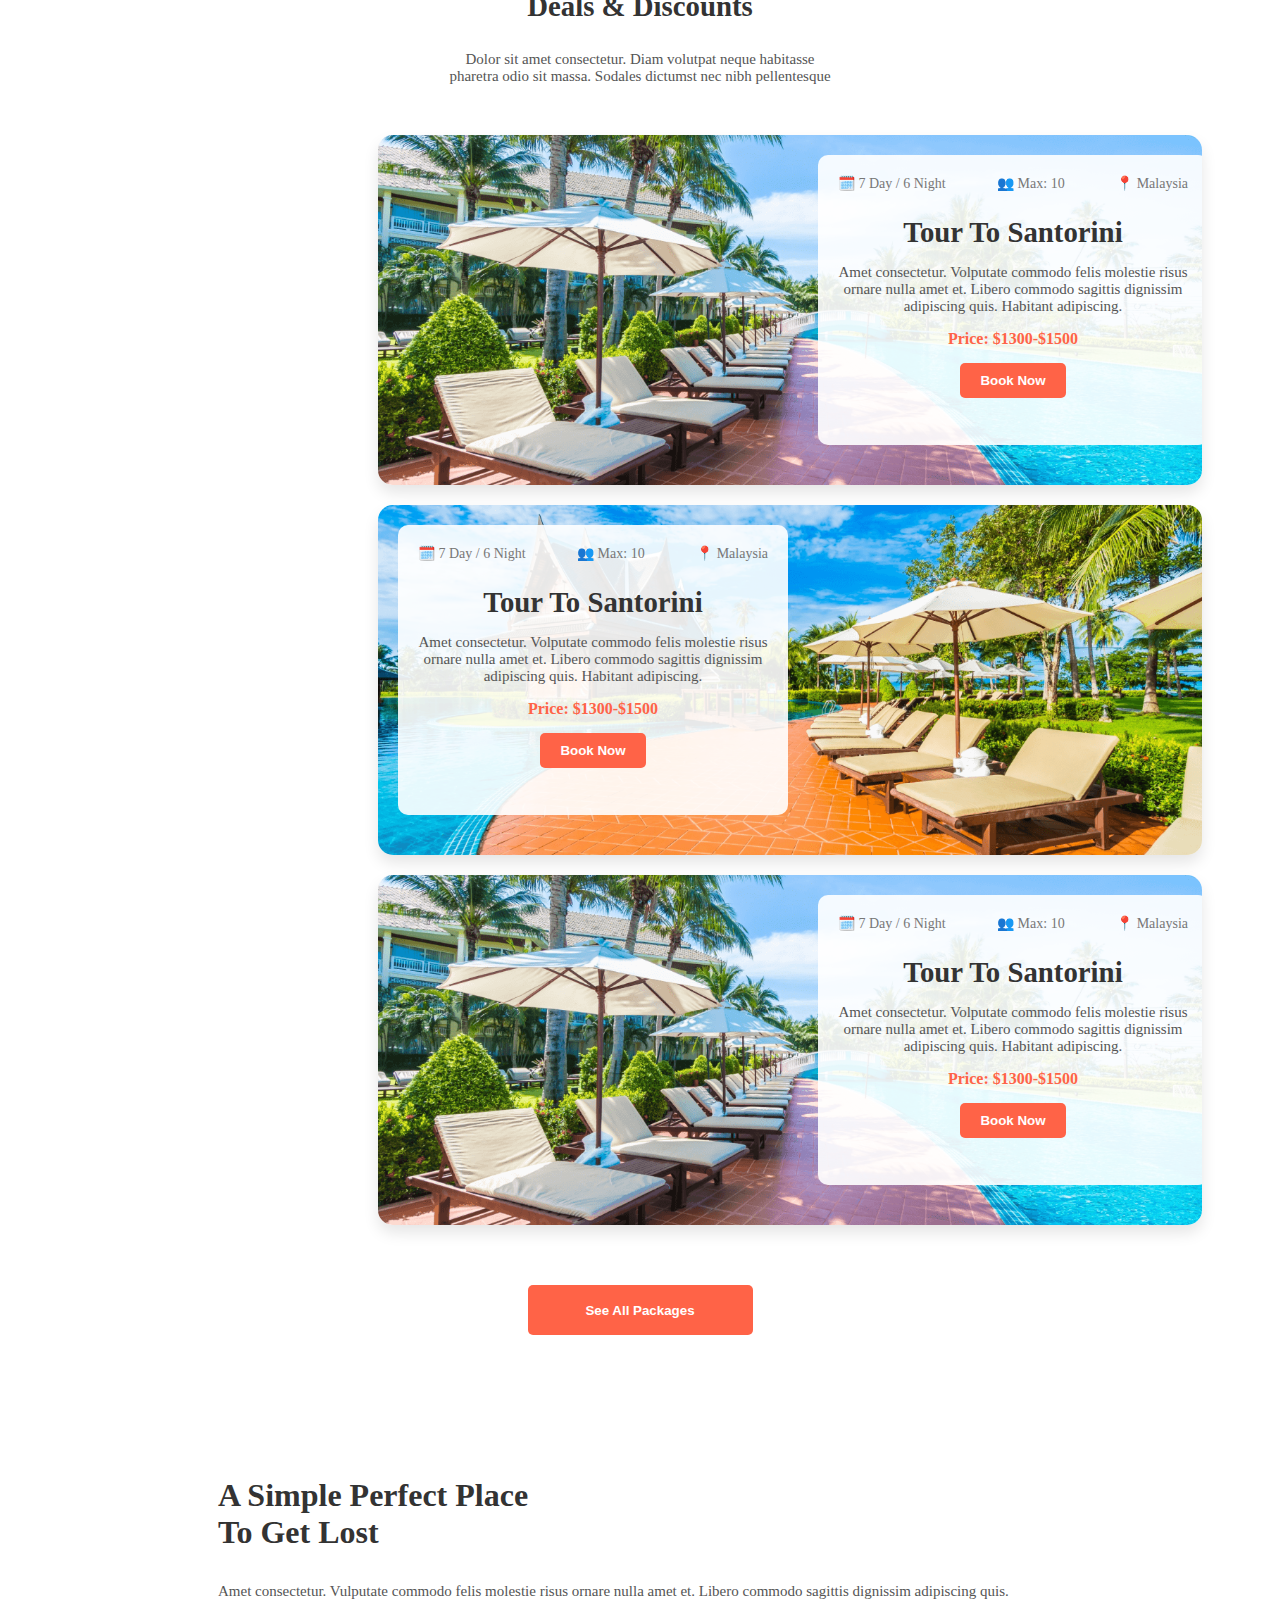
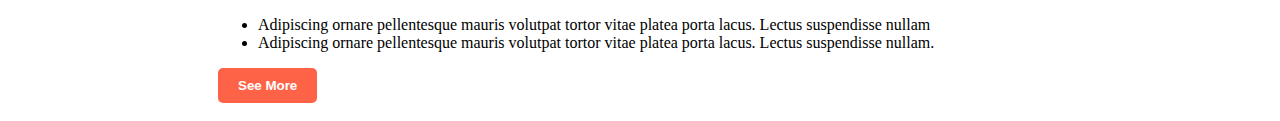
==== commit 011f5e94: "new section" ====
--- a/B9A2-Hero-Travel-main/index.html
+++ b/B9A2-Hero-Travel-main/index.html
@@ -192,6 +192,25 @@
         </div>
         </section>
 
+        <section class="get-lost">
+            <div class="section-information">
+                <h3 class="section-title">A Simple Perfect Place <br>
+                    To Get Lost</h3>
+                <p class="section-description">Amet consectetur. Vulputate commodo felis molestie risus ornare nulla 
+                    amet et. Libero commodo sagittis dignissim adipiscing quis. </p>
+                <ul>
+                    <li> Adipiscing ornare pellentesque mauris volutpat tortor vitae 
+                        platea porta lacus. Lectus suspendisse nullam</li>
+                    <li> Adipiscing ornare pellentesque mauris volutpat tortor vitae 
+                        platea porta lacus. Lectus suspendisse nullam.</li>
+                </ul>
+                <button class="book-btn">See More</button>
+            </div>
+            <div class="section-image">
+                <img src="images/Group 40089.png" alt="">
+            </div>
+        </section>
+
 
     </main>
 
--- a/B9A2-Hero-Travel-main/CSS/styles.css
+++ b/B9A2-Hero-Travel-main/CSS/styles.css
@@ -379,3 +379,23 @@
     align-items: center;
     justify-content: center;
 }
+.get-lost{
+    display: flex;
+    gap: 20px;
+    margin-top: 100px;
+    
+}
+.section-information{
+    padding: 10px 10px;
+}
+.section-information h3{
+        font-size: 2rem;
+}
+.section-information li{
+    font-size: 1rem;
+}
+.section-image{
+   max-width: 100vh; 
+   height: 100px;
+}
+
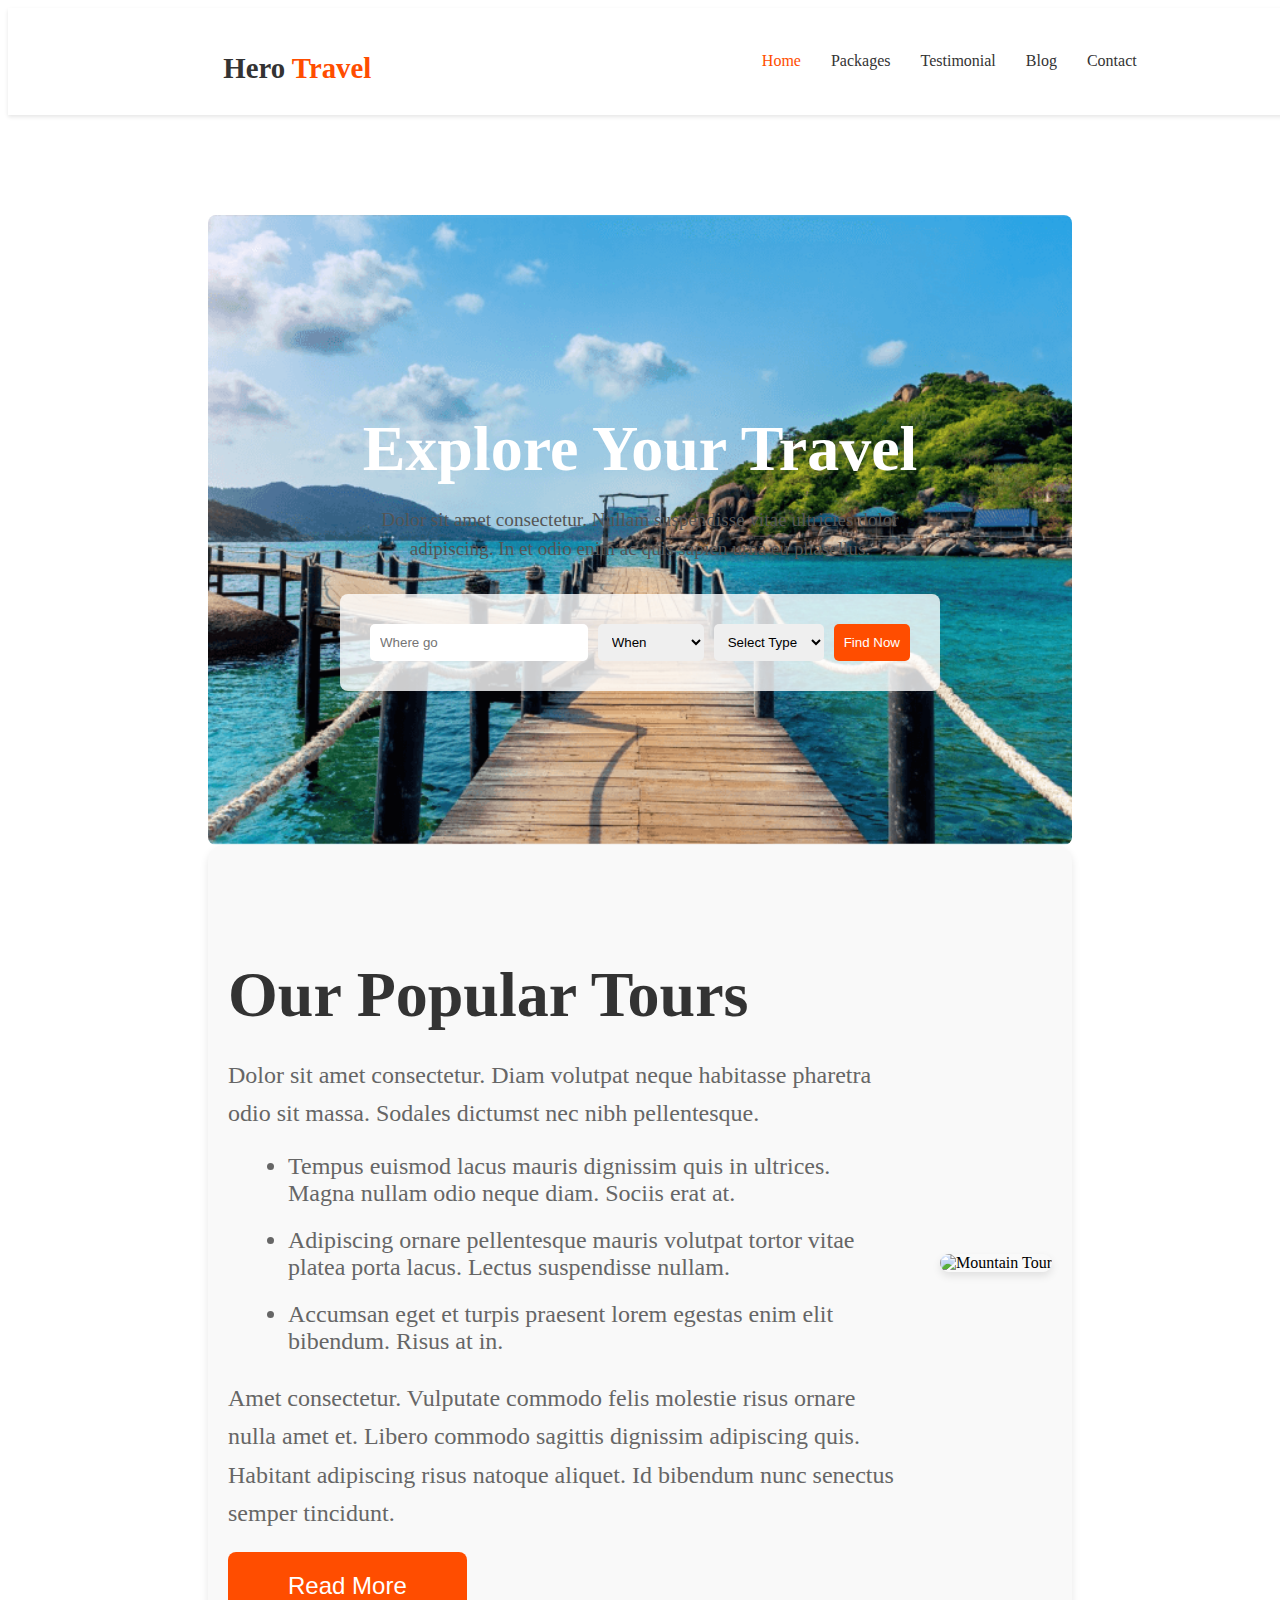
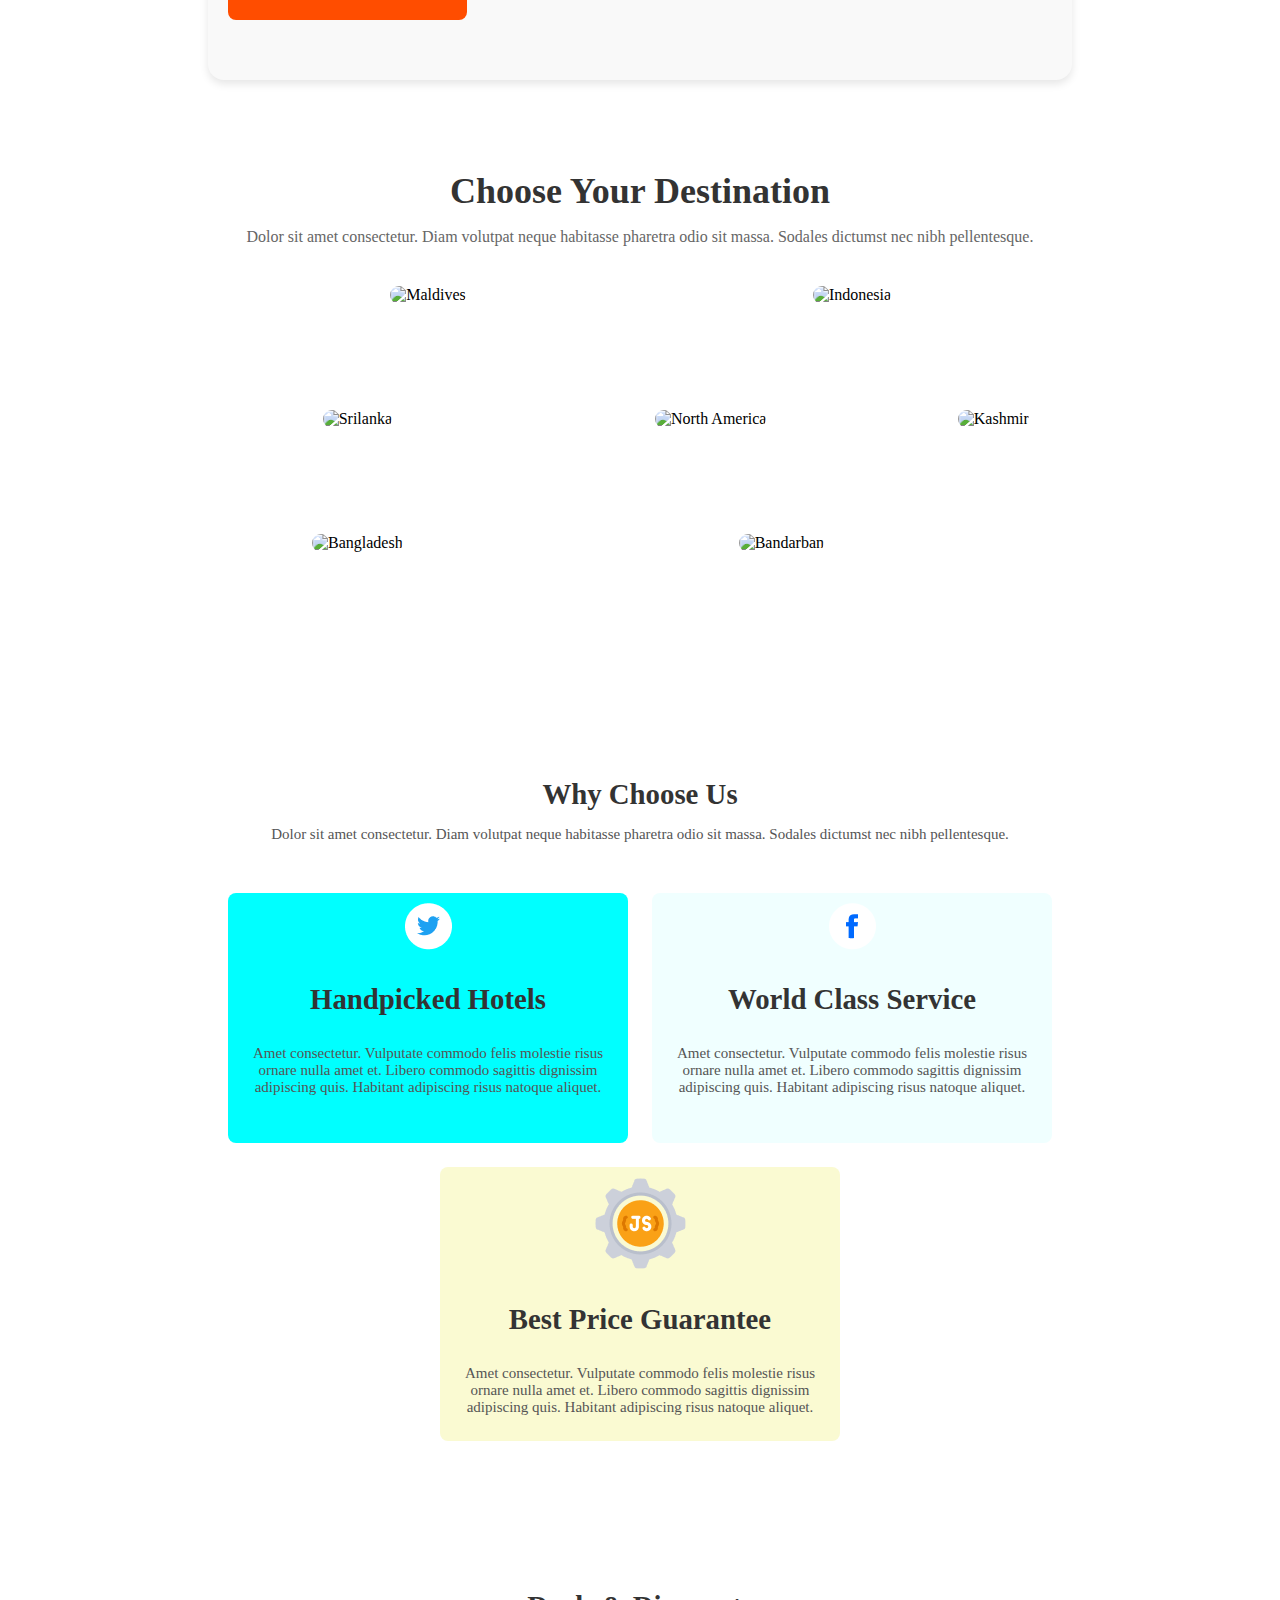
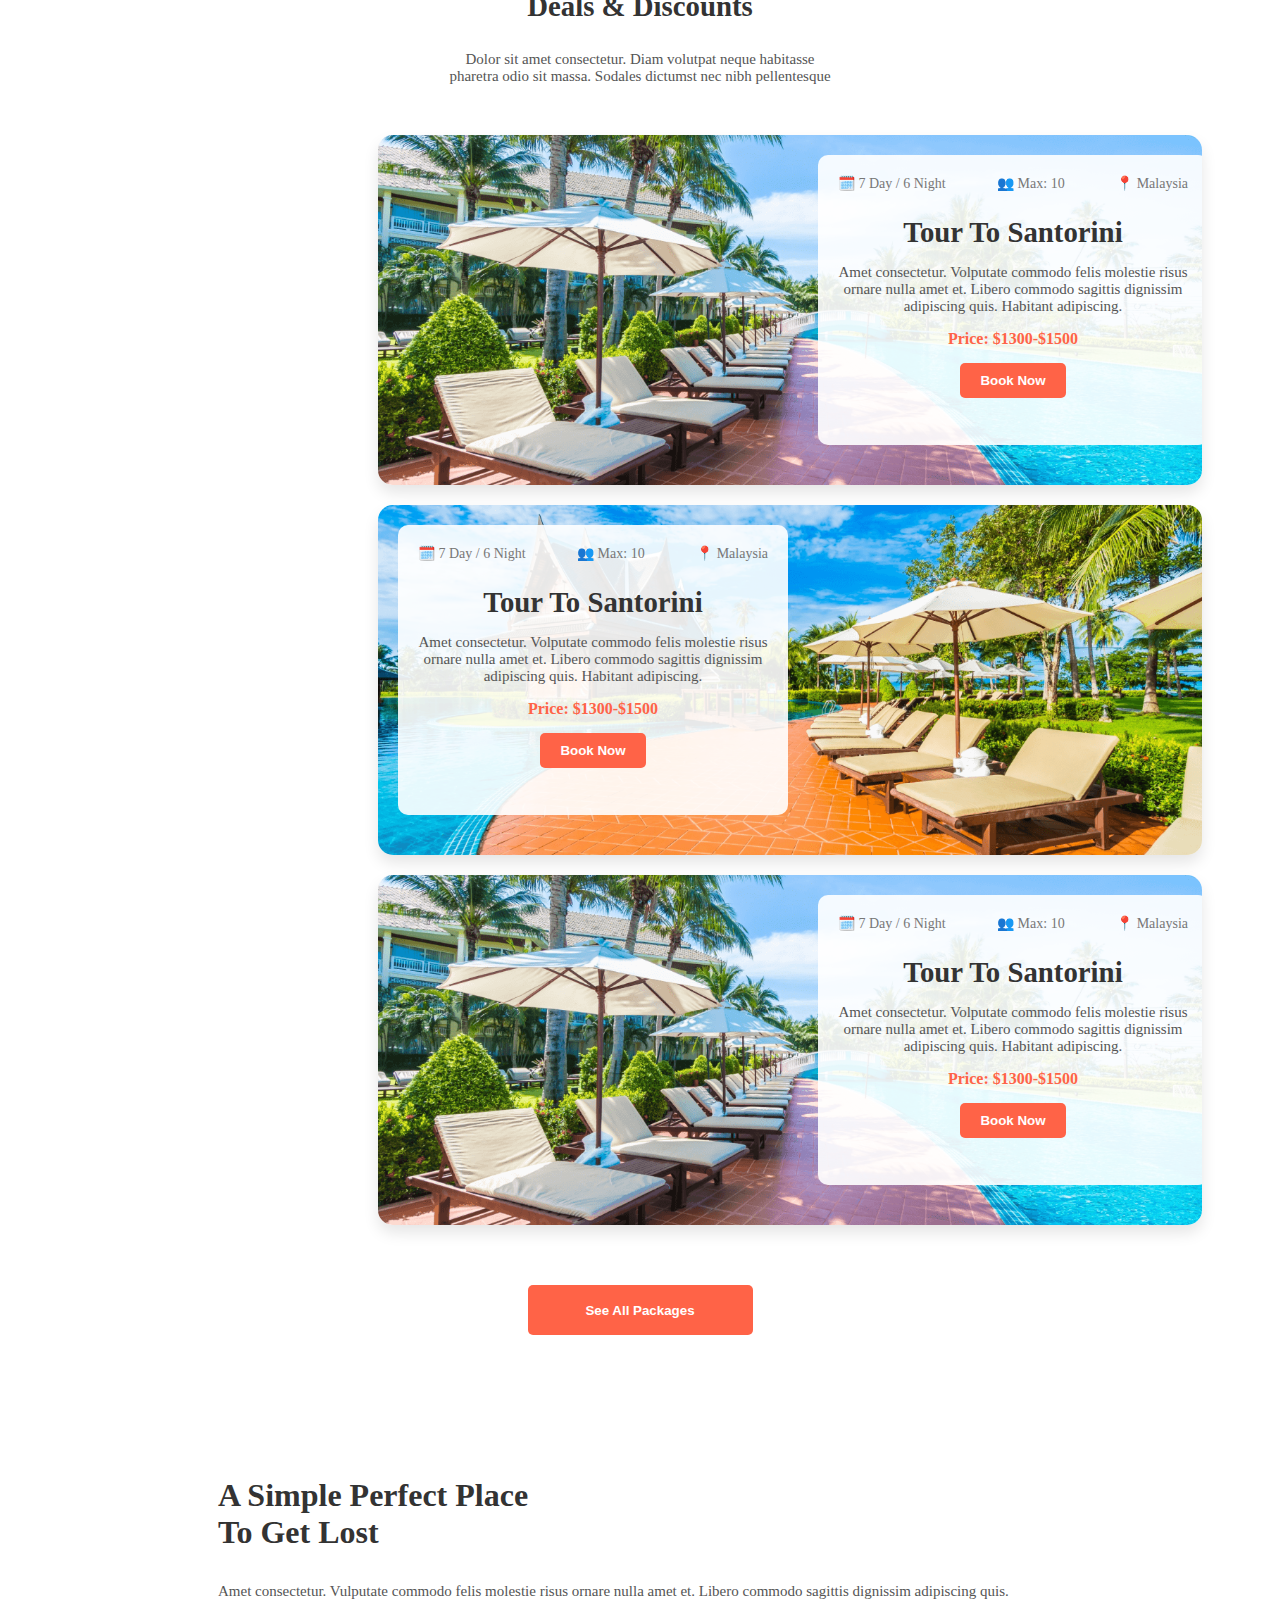
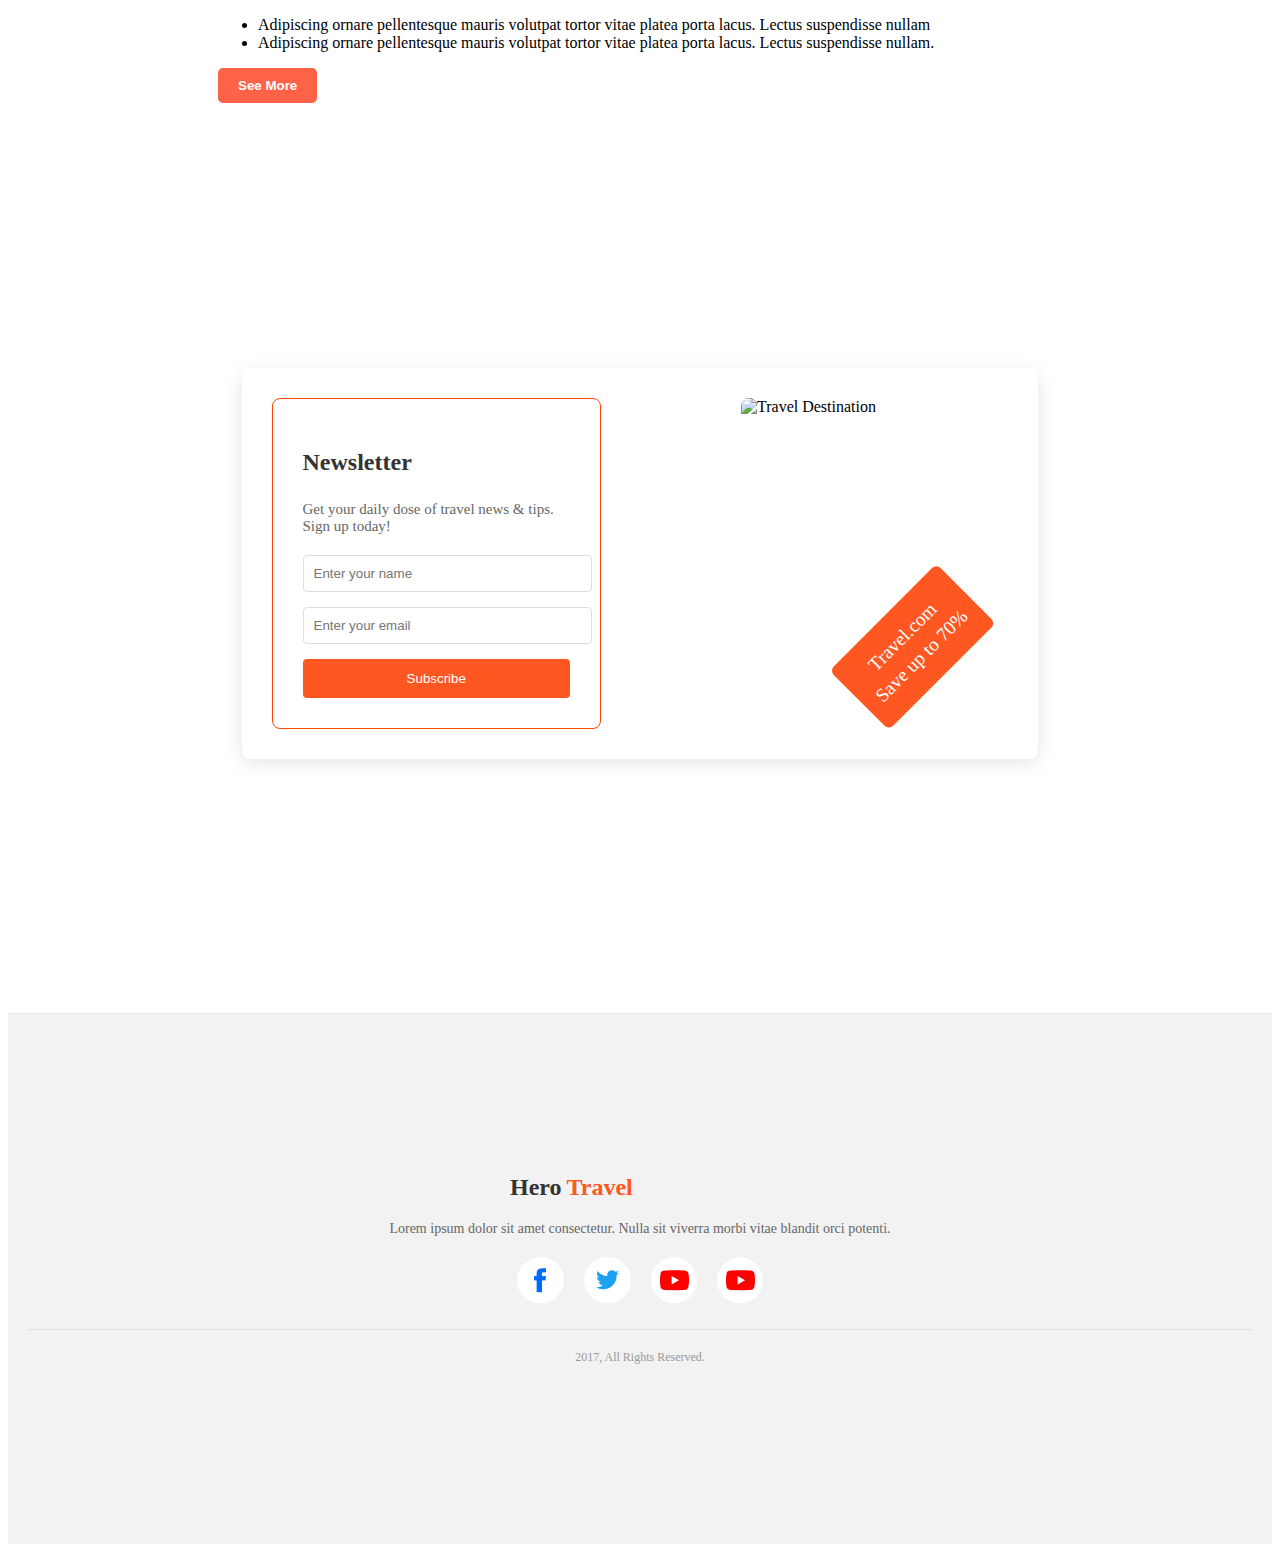
==== commit e4c6b4d1: "footer done" ====
--- a/B9A2-Hero-Travel-main/index.html
+++ b/B9A2-Hero-Travel-main/index.html
@@ -211,8 +211,51 @@
             </div>
         </section>
 
+        <section class="save">
+            <div class="container5">
+                <!-- Newsletter Form Section -->
+                <div class="newsletter">
+                    <h2>Newsletter</h2>
+                    <p>Get your daily dose of travel news & tips. Sign up today!</p>
+                    <form>
+                        <input type="text" placeholder="Enter your name" required>
+                        <input type="email" placeholder="Enter your email" required>
+                        <button type="submit">Subscribe</button>
+                    </form>
+                </div>
+        
+                <!-- Promo Image Section -->
+                <div class="promo">
+                    <img src="images/Rectangle 10.png" alt="Travel Destination">
+                    <div class="promo-tag">Travel.com<br>Save up to 70%</div>
+                </div>
+            </div>
+        </section>
+
 
     </main>
+
+    <footer>
+        <div class="footer-container">
+            <div class="footer-logo">
+                
+                <div class=" footers-logo  logo">
+                    <img src="images/Group 40071 (2).png" alt="">
+                    <h2 class="logo-text">Hero <span>Travel</span></h2>
+                </div>
+                <p>Lorem ipsum dolor sit amet consectetur. Nulla sit viverra morbi vitae blandit orci potenti.</p>
+            </div>
+            
+            <div class="social-icons">
+                <a href="#"><img src="/B9A2-Hero-Travel-main/icons/fb.png" alt="" class="social-logo"></a>
+                <a href="#"><img src="/B9A2-Hero-Travel-main/icons/twitter.png" alt="" class="social-logo"></a>
+                <a href="#"><img src="/B9A2-Hero-Travel-main/icons/youtube.png" alt="" class="social-logo"></a>
+                <a href="#"><img src="/B9A2-Hero-Travel-main/icons/youtube.png" alt="" class="social-logo"></a>
+            </div>
+        </div>
+        <hr>
+        <p class="footer-bottom-text">2017, All Rights Reserved.</p>
+    </footer>
 
     
         
--- a/B9A2-Hero-Travel-main/CSS/styles.css
+++ b/B9A2-Hero-Travel-main/CSS/styles.css
@@ -399,3 +399,153 @@
    height: 100px;
 }
 
+.save{
+    display: flex;
+    justify-content: center;
+    align-items: center;
+    height: 100vh;
+    
+}
+
+.container5 {
+    display: flex;
+    border-radius: 8px;
+    box-shadow: 0 4px 20px rgba(0, 0, 0, 0.1);
+    overflow: hidden;
+    background-color: #fff;
+    
+    padding: 30px;
+}
+.newsletter {
+    padding: 30px;
+    border: 1px solid  orangered;
+    border-radius: 8px;
+    display: flex;
+    flex-direction: column;
+    justify-content: center;
+    width: 50%;
+    max-width: 400px;
+    margin-right: 140px;
+}
+.newsletter h2 {
+    font-size: 1.5em;
+    margin-bottom: 10px;
+    color: #333;
+}
+.newsletter p {
+    color: #666;
+    margin-bottom: 20px;
+}
+.newsletter input {
+    width: 100%;
+    padding: 10px;
+    margin-bottom: 15px;
+    border: 1px solid #ddd;
+    border-radius: 4px;
+}   
+.newsletter button {
+    background-color: #ff5722;
+    color: #fff;
+    border: none;
+    padding: 12px;
+    border-radius: 4px;
+    cursor: pointer;
+    transition: background 0.3s;
+    width: 100%;
+}
+.newsletter button:hover {
+    background-color: #e64a19;
+}
+.promo {
+    position: relative;
+    width: 50%;
+}
+.promo img {
+    display: block;
+    width: 100%;
+    height: 100%;
+    object-fit: cover;
+    border-radius: 8px;
+}
+.promo-tag {
+    position: absolute;
+    bottom: 40px;
+    right: 20px;
+    transform: rotate(-45deg);
+    background-color: #ff5722;
+    color: #fff;
+    padding: 15px;
+    border-radius: 6px;
+    font-size: 1.2em;
+    text-align: center;
+    line-height: 1.4;
+}  
+footer {
+    background-color: #f2f2f2;
+    padding: 40px 20px;
+    text-align: center;
+    border-top: 1px solid #e5e5e5;
+    height: 50vh;
+}
+   
+.footer-container {
+    max-width: 800px;
+    margin: 0 auto;
+} 
+.footer-logo {
+    margin-bottom: 20px;
+    margin-top: 100px;
+}
+.footers-logo{
+    text-align: center;
+    margin-left: 270px;
+} 
+
+.footer-logo h2 {
+    font-size: 24px;
+    color: #333;
+    display: flex;
+    align-items: center;
+    justify-content: center;
+}
+
+.footer-logo span {
+    color: #ff5722;
+    margin-left: 5px;
+}
+
+.footer-logo p {
+    font-size: 14px;
+    color: #666;
+    margin-top: 10px;
+}
+
+.social-icons {
+    display: flex;
+    justify-content: center;
+    gap: 20px;
+    margin-top: 20px;
+}
+
+.social-icons a {
+    text-decoration: none;
+    color: #333;
+    font-size: 20px;
+    transition: color 0.3s ease;
+}
+
+.social-icons a:hover {
+    color: #ff5722;
+}
+
+hr {
+    margin: 20px 0;
+    border: none;
+    border-top: 1px solid #ddd;
+}
+
+.footer-bottom-text {
+    font-size: 12px;
+    color: #999;
+} 
+
